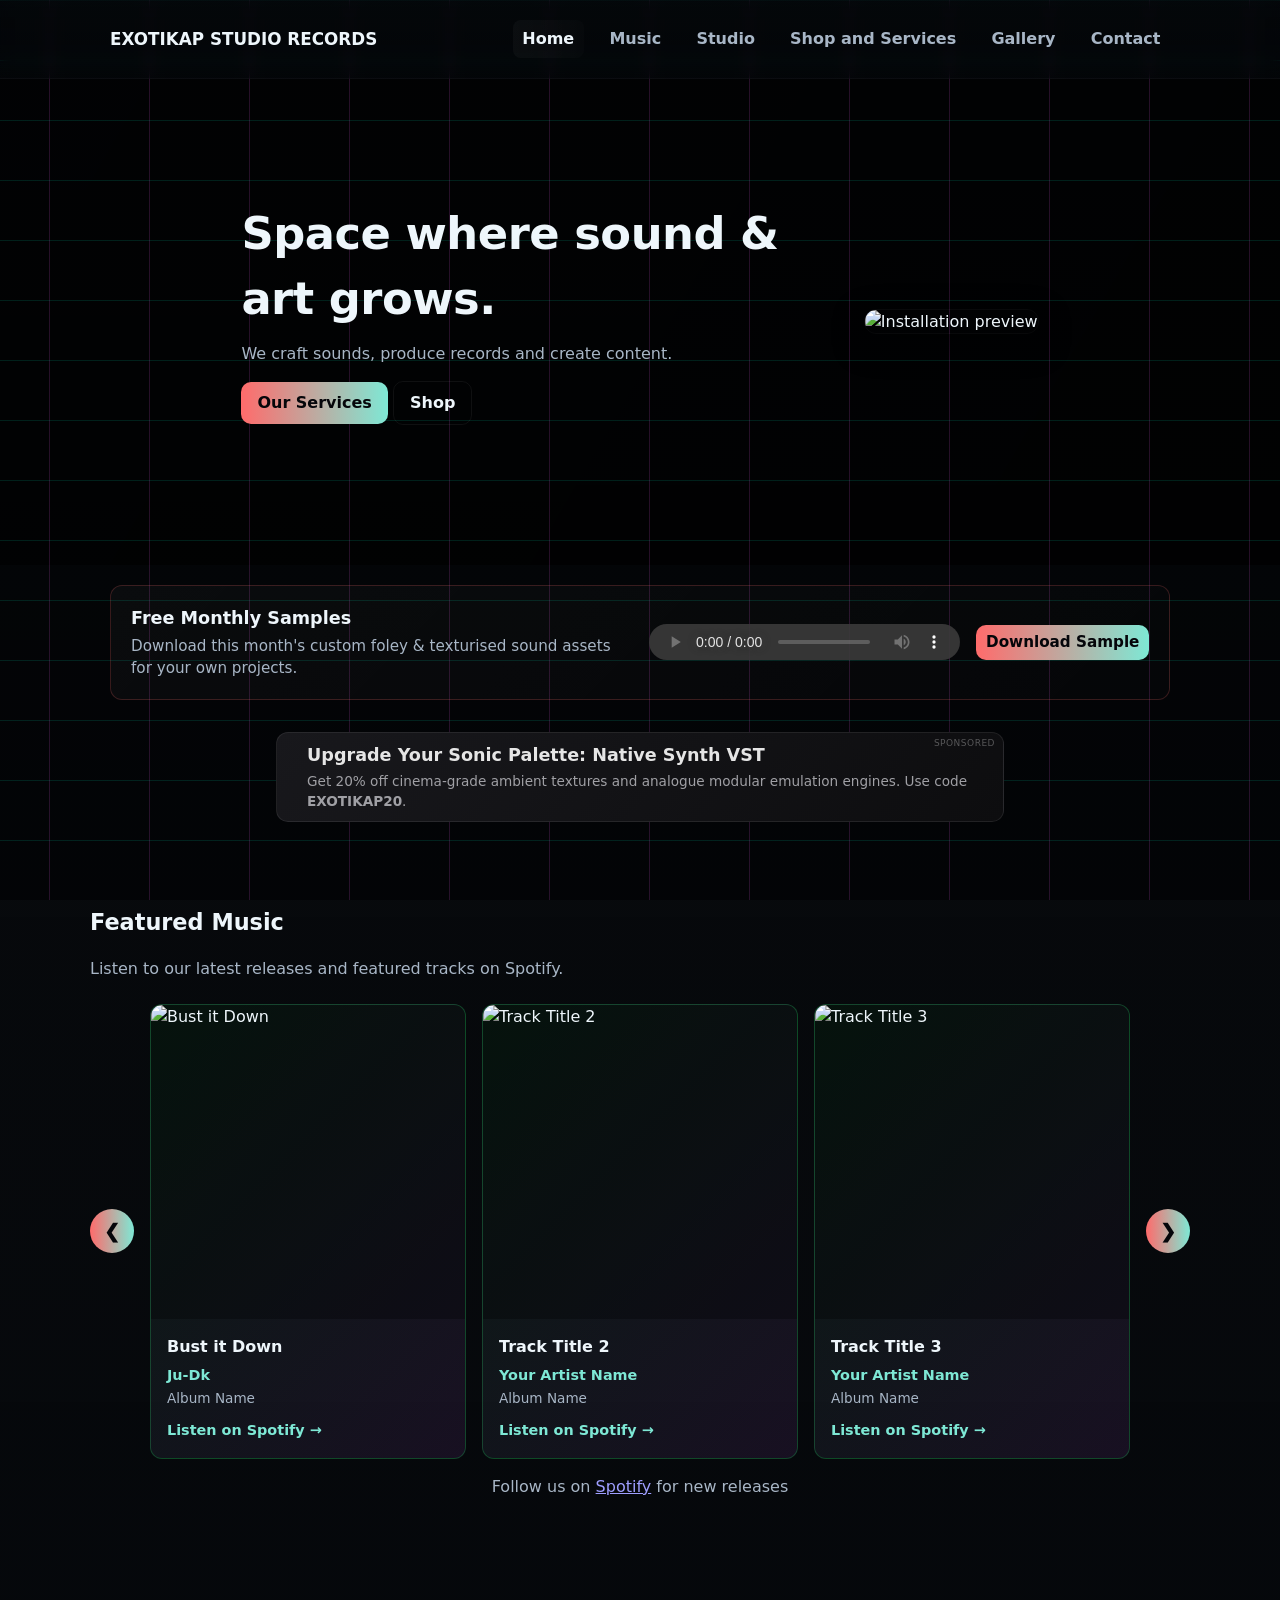
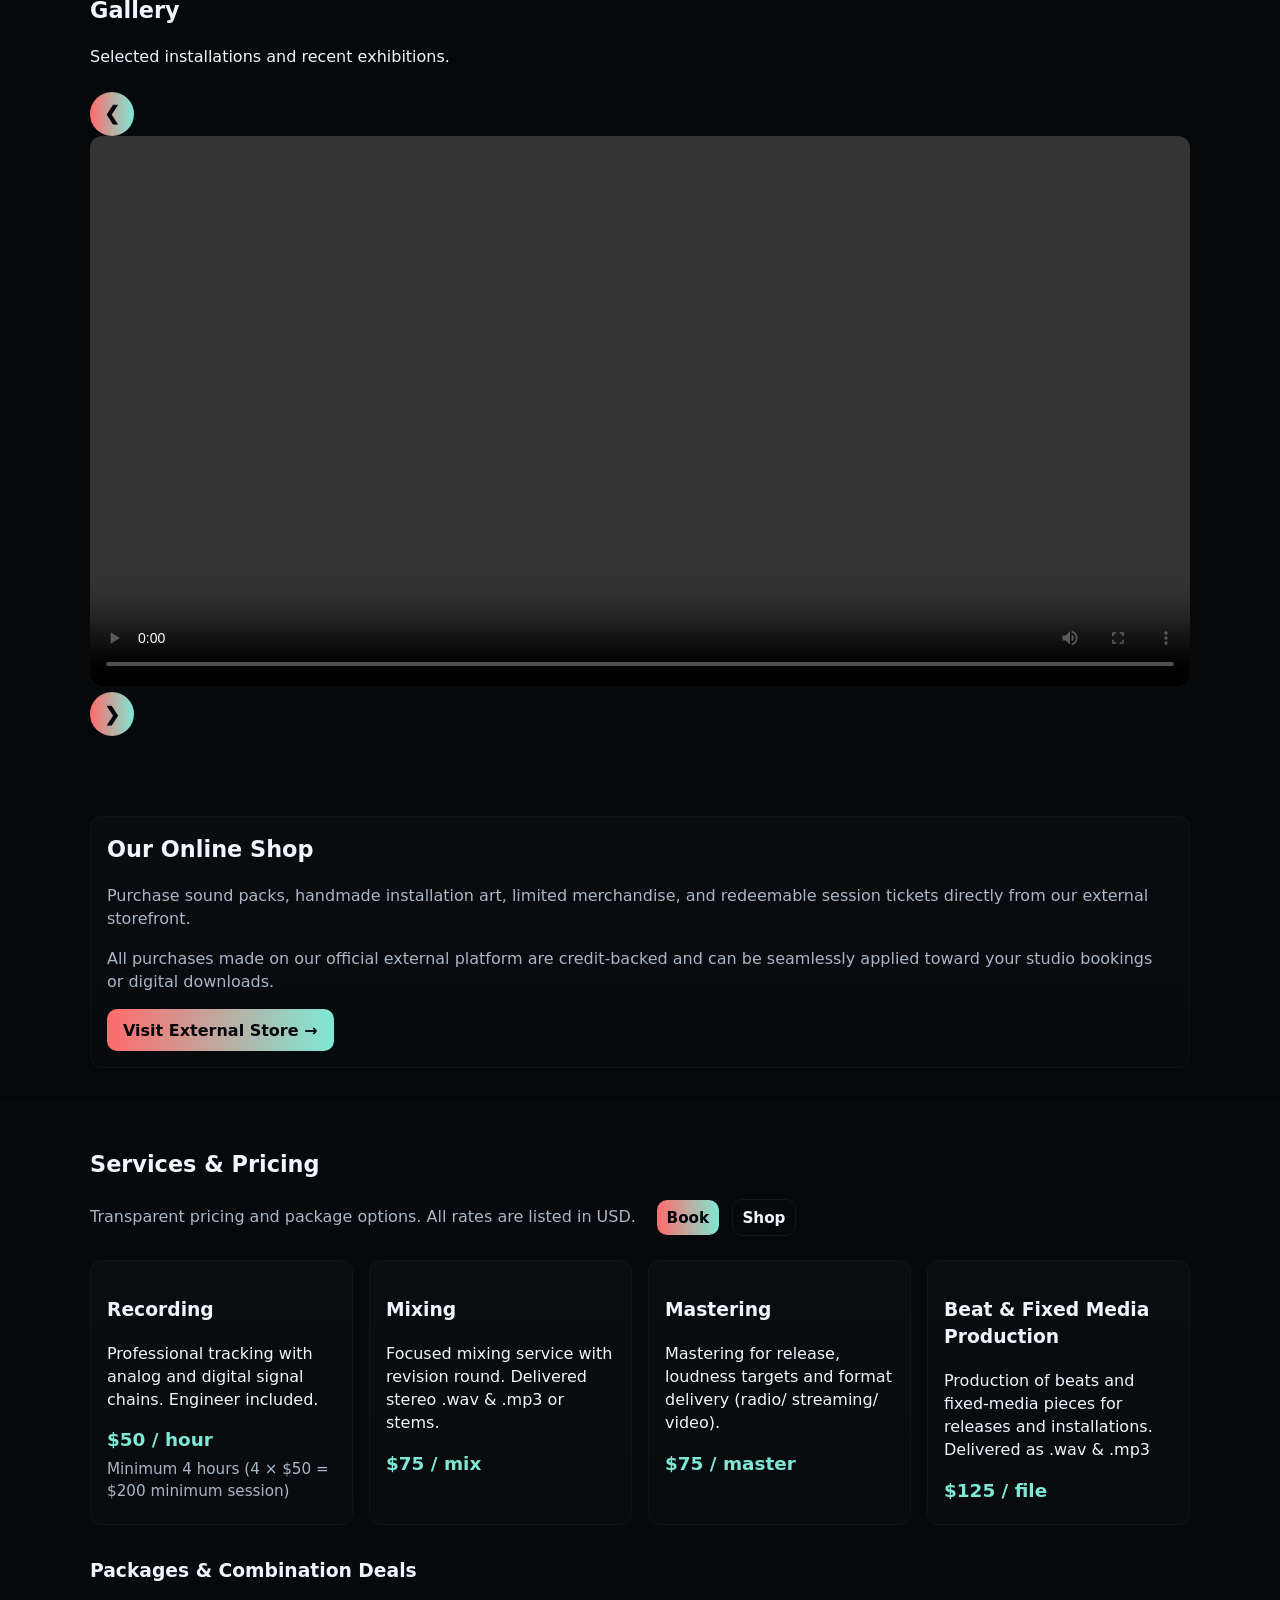
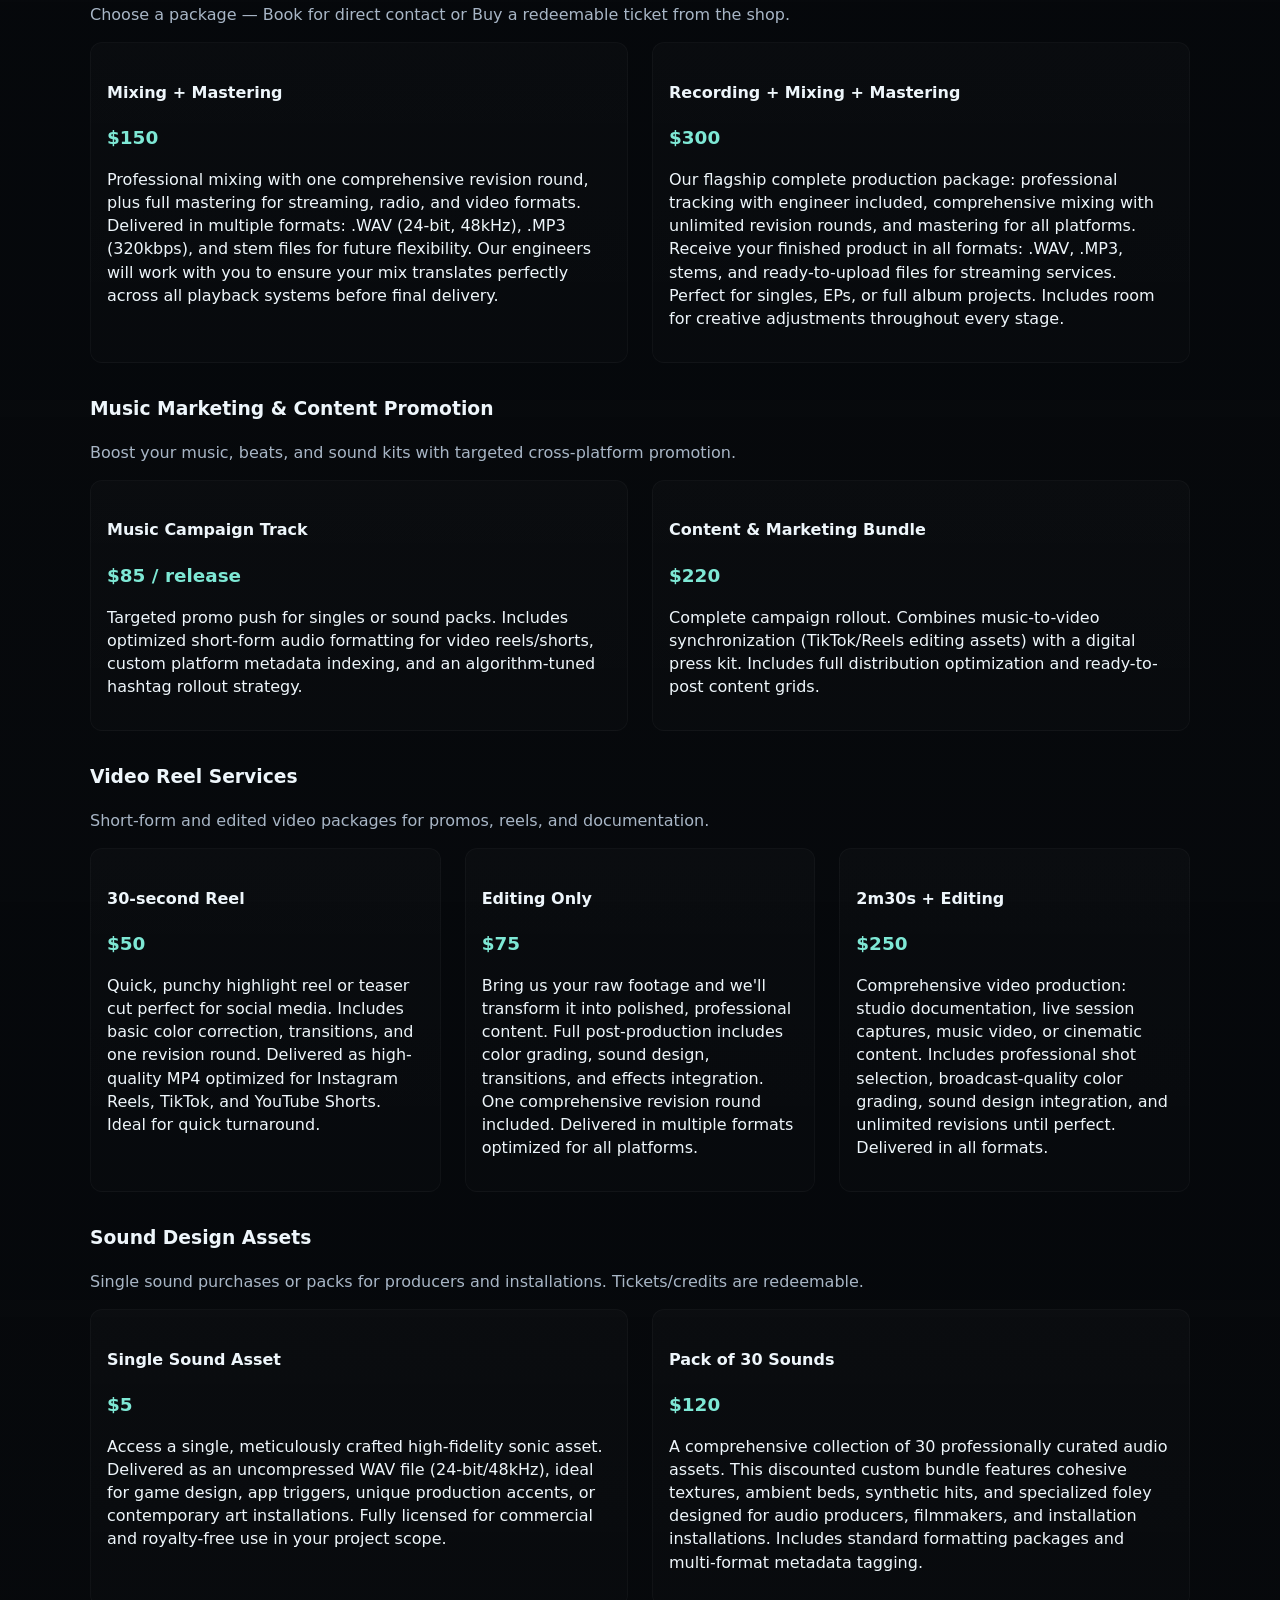
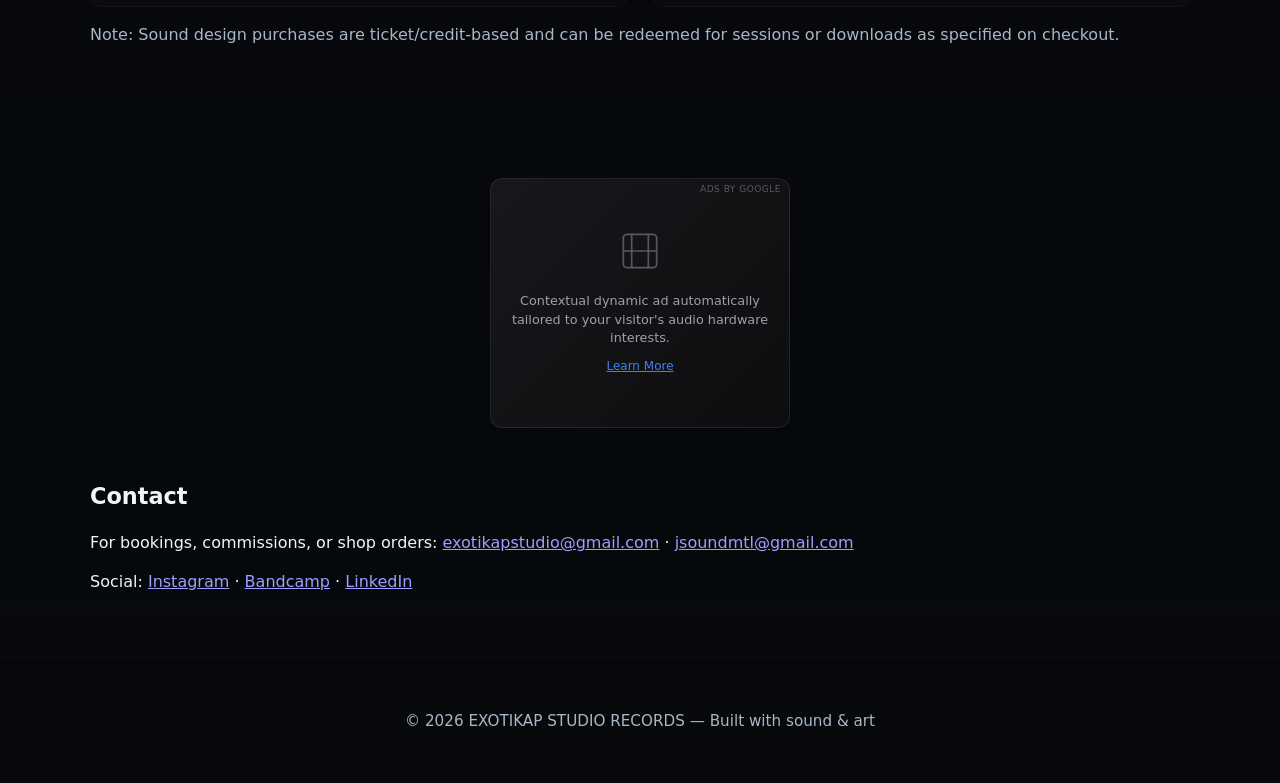
==== index.html @ e1c40686 "v0.1.0 Alpha: Initial test upload" ====
<!doctype html>
<html lang="en">
<head>
  <meta charset="utf-8" />
  <meta name="viewport" content="width=device-width,initial-scale=1" />
  <meta name="description" content="Music studio, shop and art installations" />
  <title>EXOTIKAP STUDIO RECORDS — Home</title>

  <style>
    :root {
      --bg-img: url('images/bg-abstract.jpg');
      --panel:#0f1724;
      --muted:#a8b6c6;
      --text:#eef6fb;
      --accent:#ff6b6b;
      --accent-2:#7ee8d5;
      --card-radius:12px;
      --container-max:1100px;
      font-family: Inter, system-ui, -apple-system, "Segoe UI", Roboto, "Helvetica Neue", Arial;
      color-scheme: dark;
      font-size:16px;
    }
    * { box-sizing: border-box; }
    html, body { height: 100%; }
    body {
      margin: 0;
      background:
        linear-gradient(180deg, rgba(3,6,10,0.75), rgba(3,6,10,0.85)),
        var(--bg-img);
      background-size: cover;
      background-position: center center;
      color: var(--text);
      -webkit-font-smoothing: antialiased;
      -moz-osx-font-smoothing: grayscale;
      line-height: 1.45;
      min-height: 100vh;
    }
    body::before {
      content: "";
      position: fixed;
      inset: 0;
      background: linear-gradient(180deg, rgba(0,0,0,0.2), rgba(0,0,0,0.45));
      pointer-events: none;
      z-index: 0;
    }
    .container {
      max-width: var(--container-max);
      margin: 0 auto;
      padding: 1.25rem;
      position: relative;
      z-index: 2;
    }

    /* Header */
    .site-header {
      position: sticky;
      top: 0;
      z-index: 30;
      background: linear-gradient(180deg, rgba(3,6,10,0.45), rgba(3,6,10,0.25));
      backdrop-filter: blur(6px);
      border-bottom: 1px solid rgba(255,255,255,0.03);
    }
    .header-inner {
      display: flex;
      gap: 1rem;
      align-items: center;
      justify-content: space-between;
    }
    .brand {
      display: flex;
      align-items: center;
      gap: .6rem;
      text-decoration: none;
      color: var(--text);
      font-weight: 700;
      font-size: 1.05rem;
    }
    .brand .logo { height: 36px; width: auto; }
    .brand-text { display: inline-block; }

    /* Nav */
    .site-nav {
      display: flex;
      gap: 1rem;
      align-items: center;
    }
    .site-nav a {
      color: var(--muted);
      text-decoration: none;
      padding: .45rem .6rem;
      border-radius: 8px;
      font-weight: 600;
    }
    .site-nav a:hover,
    .site-nav a.active {
      color: var(--text);
      background: linear-gradient(90deg, rgba(255,255,255,0.03), rgba(255,255,255,0.01));
    }
    .nav-toggle {
      display: none;
      background: transparent;
      border: 0;
      color: var(--text);
      font-size: 1.35rem;
      cursor: pointer;
    }

    /* Hero */
    .hero {
      position: relative;
      padding: 3.25rem 0;
      min-height: 54vh;
      display: flex;
      align-items: center;
      overflow: hidden;
    }
    .hero-overlay {
      position: absolute; inset: 0;
      background: linear-gradient(120deg, rgba(0,0,0,0.55), rgba(0,0,0,0.65));
      pointer-events: none;
      z-index: 1;
    }
    .hero-inner {
      position: relative;
      display: flex;
      gap: 2rem;
      align-items: center;
      z-index: 2;
    }
    .hero-text { flex: 1; max-width: 58ch; }
    .hero h1 {
      margin: 0 0 .6rem 0;
      font-size: clamp(1.6rem, 3.6vw, 2.8rem);
      letter-spacing: -0.5px;
    }
    .lead { color: var(--muted); margin: 0 0 1rem 0; }
    .hero-media img {
      max-width: 340px;
      width: 100%;
      border-radius: 12px;
      box-shadow: 0 10px 30px rgba(0,0,0,0.6);
      border: 1px solid rgba(255,255,255,0.03);
    }

    /* Buttons */
    .btn {
      display: inline-block;
      background: linear-gradient(90deg, var(--accent), var(--accent-2));
      color: #05060a;
      padding: .6rem 1rem;
      border-radius: 10px;
      font-weight: 700;
      text-decoration: none;
    }
    .btn.ghost {
      background: transparent;
      color: var(--text);
      border: 1px solid rgba(255,255,255,0.06);
    }
    .btn.small { padding: .4rem .6rem; font-size: .95rem; }

    /* Sections/cards */
    .section { padding: 2rem 0 3rem 0; }
    h2 { margin-top: 0; font-size: 1.4rem; color: var(--text); }
    .card {
      background: linear-gradient(180deg, rgba(255,255,255,0.02), rgba(255,255,255,0.01));
      border-radius: var(--card-radius);
      padding: 1rem;
      border: 1px solid rgba(255,255,255,0.03);
    }
    .services-grid {
      display: grid;
      grid-template-columns: repeat(auto-fit, minmax(220px, 1fr));
      gap: 1rem;
    }
    .price-big {
      font-size: 1.15rem;
      font-weight: 800;
      color: var(--accent-2);
      margin: 0.35rem 0 0.25rem 0;
    }
    .note {
      font-size: .95rem;
      color: var(--muted);
      margin: 0;
    }
    .pricing-box {
      background: linear-gradient(180deg, rgba(255,255,255,0.02), rgba(255,255,255,0.01));
      padding: 1rem;
      border-radius: 12px;
      border: 1px solid rgba(255,255,255,0.03);
    }
    .packages { padding-left: 1rem; margin: 0; }
    .packages li { margin: 0.45rem 0; }
    .video-grid .card h4 { margin: 0 0 .4rem 0; }

    /* studio */
    .studio-features {
      display: flex;
      gap: 1rem;
      margin-top: 1rem;
      flex-wrap: wrap;
    }
    .feature {
      background: rgba(255,255,255,0.02);
      padding: .6rem 1rem;
      border-radius: 10px;
      border: 1px solid rgba(255,255,255,0.02);
    }

    /* shop */
    .shop-grid {
      display: grid;
      grid-template-columns: repeat(auto-fit, minmax(220px, 1fr));
      gap: 1rem;
    }
    .product img { width: 100%; height: 170px; object-fit: cover; border-radius: 8px; margin-bottom: .6rem; }
    .price { font-weight: 800; color: var(--accent-2); }
    .muted { color: var(--muted); }

    /* gallery */
    .gallery-grid {
      display: grid;
      grid-template-columns: repeat(auto-fit, minmax(220px, 1fr));
      gap: .6rem;
      margin-top: 1rem;
    }
    .gallery-grid img { width: 100%; height: 160px; object-fit: cover; border-radius: 8px; border: 1px solid rgba(255,255,255,0.03); }

    /* Free Audio Player Styling */
    .sample-container-box {
      background: linear-gradient(135deg, rgba(255,255,255,0.03) 0%, rgba(255,255,255,0.01) 100%);
      border: 1px solid rgba(255, 107, 107, 0.2);
      border-radius: var(--card-radius);
      padding: 1.25rem;
      margin-bottom: 1.5rem;
      display: flex;
      align-items: center;
      justify-content: space-between;
      gap: 1.5rem;
    }
    .sample-info { flex: 1; }
    .sample-info h4 { margin: 0 0 0.25rem 0; font-size: 1.1rem; color: var(--text); }
    .sample-media-wrapper { display: flex; align-items: center; gap: 1rem; width: 100%; max-width: 500px; }
    .sample-media-wrapper audio { flex: 1; height: 36px; outline: none; }

    /* footer */
    .site-footer {
      border-top: 1px solid rgba(255,255,255,0.02);
      padding: 1rem 0;
      color: var(--muted);
      text-align: center;
      font-size: .95rem;
    }

    /* responsive */
    @media (max-width: 900px) {
      .hero-inner { flex-direction: column-reverse; align-items: flex-start; }
      .hero-media img { max-width: 100%; }
    }
    @media (max-width: 640px) {
      .nav-toggle { display: block; }
      .site-nav { 
        position: absolute; 
        right: 1.25rem; 
        top: 64px; 
        background: linear-gradient(180deg, rgba(8,9,12,0.95), rgba(8,9,12,0.98));
        padding: .8rem;
        border-radius: 10px;
        flex-direction: column;
        gap: .4rem;
        display: none;
        min-width: 160px;
        box-shadow: 0 10px 30px rgba(0,0,0,0.6);
      }
      .site-nav.open { display: flex; }
      .site-nav a { padding: .6rem .8rem; }
      .sample-container-box { flex-direction: column; align-items: stretch; gap: 1rem; }
      .sample-media-wrapper { max-width: 100%; flex-direction: column; }
      .sample-media-wrapper audio { width: 100%; }
      .sample-media-wrapper .btn { width: 100%; text-align: center; }
    }

    /* Spotify Carousel */
    .spotify-carousel-wrapper {
      position: relative;
      display: flex;
      align-items: center;
      gap: 1rem;
      margin-top: 1.5rem;
    }
    .carousel-btn {
      background: linear-gradient(90deg, var(--accent), var(--accent-2));
      color: #05060a;
      border: none;
      width: 44px;
      height: 44px;
      border-radius: 50%;
      font-size: 1.2rem;
      font-weight: 700;
      cursor: pointer;
      display: flex;
      align-items: center;
      justify-content: center;
      flex-shrink: 0;
      transition: transform 0.2s ease, box-shadow 0.2s ease;
    }
    .carousel-btn:hover {
      transform: scale(1.1);
      box-shadow: 0 4px 12px rgba(255, 107, 107, 0.4);
    }
    .carousel-prev,
    .carousel-next {
      z-index: 10;
    }
    .spotify-carousel {
      flex: 1;
      overflow: hidden;
    }
    .spotify-track-container {
      display: grid;
      grid-template-columns: repeat(auto-fit, minmax(260px, 1fr));
      gap: 1rem;
      animation: slideIn 0.3s ease;
    }
    @keyframes slideIn {
      from { opacity: 0.7; }
      to { opacity: 1; }
    }
    .spotify-card {
      background: linear-gradient(135deg, rgba(29, 185, 84, 0.1), rgba(191, 90, 242, 0.1));
      border: 1px solid rgba(29, 185, 84, 0.3);
      border-radius: 12px;
      overflow: hidden;
      transition: transform 0.3s ease, box-shadow 0.3s ease, border-color 0.3s ease;
    }
    .spotify-card:hover {
      transform: translateY(-6px);
      box-shadow: 0 12px 24px rgba(29, 185, 84, 0.25);
      border-color: rgba(29, 185, 84, 0.6);
    }
    .spotify-card-image {
      position: relative;
      width: 100%;
      padding-bottom: 100%;
      overflow: hidden;
      background: rgba(0, 0, 0, 0.3);
    }
    .spotify-card-image img {
      position: absolute;
      top: 0;
      left: 0;
      width: 100%;
      height: 100%;
      object-fit: cover;
    }
    .spotify-play-btn {
      position: absolute;
      top: 50%;
      left: 50%;
      transform: translate(-50%, -50%);
      width: 56px;
      height: 56px;
      background: rgba(29, 185, 84, 0.9);
      border-radius: 50%;
      display: flex;
      align-items: center;
      justify-content: center;
      color: white;
      text-decoration: none;
      opacity: 0;
      transition: opacity 0.3s ease, background 0.3s ease;
      z-index: 5;
    }
    .spotify-card:hover .spotify-play-btn { opacity: 1; }
    .spotify-play-btn:hover { background: rgba(29, 185, 84, 1); }
    .spotify-card-info { padding: 1rem; }
    .spotify-card-info h4 { margin: 0 0 0.4rem 0; font-size: 1rem; color: var(--text); }
    .spotify-card-info .artist { margin: 0 0 0.2rem 0; font-size: 0.9rem; color: var(--accent-2); font-weight: 600; }
    .spotify-card-info .album { margin: 0 0 0.6rem 0; font-size: 0.85rem; color: var(--muted); }
    .spotify-link {
      display: inline-block;
      color: var(--accent-2);
      text-decoration: none;
      font-size: 0.9rem;
      font-weight: 600;
      transition: color 0.2s ease;
    }
    .spotify-link:hover { color: var(--accent); }

    @media (max-width: 900px) {
      .spotify-track-container { grid-template-columns: repeat(auto-fit, minmax(200px, 1fr)); }
    }
    @media (max-width: 640px) {
      .spotify-carousel-wrapper { gap: 0.75rem; }
      .carousel-btn { width: 40px; height: 40px; font-size: 1rem; }
      .spotify-track-container { grid-template-columns: 1fr; }
    }

    /* Service Cards - Uniform Buttons */
    .service { display: flex; flex-direction: column; }
    .service-content { flex: 1; }
    .service-footer {
      margin-top: auto;
      padding-top: 1rem;
      border-top: 1px solid rgba(255, 255, 255, 0.03);
    }
    .service-footer .btn { display: block; text-align: center; width: 100%; }

    /* Simple Brick Wallpaper Background */
    body::after {
      content: "";
      position: fixed;
      top: 0; left: 0; right: 0; bottom: 0;
      background-image: 
        repeating-linear-gradient(90deg, 
          transparent 0, 
          transparent calc(50% - 1px), 
          rgba(255, 100, 255, 0.15) calc(50% - 1px), 
          rgba(255, 100, 255, 0.15) 50%,
          transparent 50%, 
          transparent 100%
        ),
        repeating-linear-gradient(0deg, 
          transparent 0, 
          transparent 59px, 
          rgba(0, 255, 200, 0.12) 59px, 
          rgba(0, 255, 200, 0.12) 60px
        );
      background-size: 100px 60px;
      background-position: 0 0, 50px 0;
      pointer-events: none;
      z-index: 1;
    }

    /* Ad Spaces Styling Framework */
    .ad-space {
      display: flex;
      justify-content: center;
      align-items: center;
      background: linear-gradient(135deg, #18181c 0%, #0d0d0f 100%);
      border: 1px solid rgba(255, 255, 255, 0.08);
      margin: 2rem auto;
      border-radius: var(--card-radius, 12px);
      overflow: hidden;
      position: relative;
    }
    .ad-leaderboard {
      width: 100%;
      max-width: 728px;
      height: 90px;
    }
    .ad-box {
      width: 100%;
      max-width: 300px;
      height: 250px;
      margin: 0 auto;
    }
    .ad-sample-link {
      display: flex;
      width: 100%;
      height: 100%;
      text-decoration: none;
      align-items: center;
      color: #ffffff;
      transition: background 0.3s ease;
    }
    .ad-sample-link:hover { background: rgba(255, 255, 255, 0.02); }
    .ad-tag {
      position: absolute;
      top: 4px;
      right: 8px;
      font-size: 9px;
      color: rgba(255,255,255,0.3);
      text-transform: uppercase;
      letter-spacing: 0.5px;
    }
    .ad-text-content { margin-left: 20px; text-align: left; }
    .ad-text-content h5 { margin: 0; font-size: 1.1rem; color: #e5e5e5; }
    .ad-text-content p { margin: 4px 0 0 0; font-size: 0.85rem; color: #a0a0a5; }
  </style>
</head>
<body>
  <header class="site-header">
    <div class="container header-inner">
      <a class="brand" href="#">
        <img src="images/logo.svg" alt="EXOTIKAP STUDIO RECORDS" class="logo" onerror="this.style.display='none'">
        <span class="brand-text">EXOTIKAP STUDIO RECORDS</span>
      </a>

      <button class="nav-toggle" aria-expanded="false" aria-label="Toggle navigation">
        ☰
      </button>

      <nav class="site-nav" aria-label="Main navigation">
        <a href="#home" class="active">Home</a>
        <a href="#music">Music</a>
        <a href="#studio">Studio</a>
        <a href="shop-and-services.html">Shop and Services</a> <a href="#gallery">Gallery</a>
        <a href="#contact">Contact</a>
      </nav>
    </div>
  </header>

  <main>
    <section id="home" class="hero">
      <div class="hero-overlay"></div>
      <div class="container hero-inner">
        <div class="hero-text">
          <h1>Space where sound & art grows.</h1>
          <p class="lead">We craft sounds, produce records and create content.</p>
          <p class="hero-ctas">
            <a class="btn" href="shop-and-services.html#services">Our Services</a>
            <a class="btn ghost" href="shop-and-services.html">Shop</a>
          </p>
        </div>
        <div class="hero-media">
          <img src="images/hero-art.png" alt="Installation preview" />
        </div>
      </div>
    </section>

    <div class="container">
      <!-- Free Monthly Sample Audio Block -->
      <div class="sample-container-box">
        <div class="sample-info">
          <h4>Free Monthly Samples</h4>
          <p class="note">Download this month's custom foley & texturised sound assets for your own projects.</p>
        </div>
        <div class="sample-media-wrapper">
          <audio src="https://docs.google.com/uc?export=download&id=YOUR_FILE_ID" controls controlsList="nodownload"></audio>
          <a class="btn small" href="https://docs.google.com/uc?export=download&id=YOUR_FILE_ID" download="Exotikap_Free_Sample.mp3">Download Sample</a>
        </div>
      </div>

      <!-- Advertisement Space -->
      <div class="ad-space ad-leaderboard">
        <span class="ad-tag">Sponsored</span>
        <a href="https://example.com/partner-deal" target="_blank" rel="noopener" class="ad-sample-link">
          <div class="ad-text-content" style="margin-left: 30px;">
            <h5>Upgrade Your Sonic Palette: Native Synth VST</h5>
            <p>Get 20% off cinema-grade ambient textures and analogue modular emulation engines. Use code <strong>EXOTIKAP20</strong>.</p>
          </div>
        </a>
      </div>
    </div>

    <section id="music" class="section container">
      <h2>Featured Music</h2>
      <p class="muted">Listen to our latest releases and featured tracks on Spotify.</p>

      <div class="spotify-carousel-wrapper">
        <button class="carousel-btn carousel-prev" aria-label="Previous track">❮</button>
        
        <div class="spotify-carousel">
          <div class="spotify-track-container" id="spotifyContainer">
          </div>
        </div>

        <button class="carousel-btn carousel-next" aria-label="Next track">❯</button>
      </div>

      <p class="muted" style="margin-top:1rem;text-align:center">
        Follow us on <a href="https://open.spotify.com/artist/YOUR_ARTIST_ID" target="_blank" rel="noopener">Spotify</a> for new releases
      </p>
    </section>

    <section id="gallery" class="section container">
      <h2>Gallery</h2>
      <p>Selected installations and recent exhibitions.</p>
      
      <div class="carousel-wrapper" style="margin-top:1.5rem;">
        <button class="carousel-btn carousel-prev" aria-label="Previous gallery item">❮</button>
        
        <div class="carousel">
          <div class="carousel-container" id="galleryContainer">
          </div>
        </div>

        <button class="carousel-btn carousel-next" aria-label="Next gallery item">❯</button>
      </div>
    </section>
    
    <section id="shop" class="section container">
      <div class="shop-external-panel card">
        <div class="panel-content">
          <h2>Our Online Shop</h2>
          <p class="lead">Purchase sound packs, handmade installation art, limited merchandise, and redeemable session tickets directly from our external storefront.</p>
          <p class="muted">All purchases made on our official external platform are credit-backed and can be seamlessly applied toward your studio bookings or digital downloads.</p>
        </div>
        <div class="panel-action">
          <a class="btn large" href="https://yourshop.example.com" target="_blank" rel="noopener">
            Visit External Store 
            <span class="arrow">→</span>
          </a>
        </div>
      </div>
    </section>

    <section id="services" class="section container">
      <h2>Services & Pricing</h2>
      <p class="muted">Transparent pricing and package options. All rates are listed in USD.
        <span style="display:inline-block;margin-left:1rem;">
          <a class="btn small" href="mailto:exotikapstudio@gmail.com,jsoundmtl@gmail.com?subject=Booking" target="_blank" rel="noopener">Book</a>
          <a class="btn small ghost" href="#shop" style="margin-left:.5rem;">Shop</a>
        </span>
      </p>

      <div class="grid services-grid" style="grid-template-columns: repeat(4, 1fr); margin-top:1.5rem;">
        <article class="card service">
          <div class="service-content">
            <h3>Recording</h3>
            <p>Professional tracking with analog and digital signal chains. Engineer included.</p>
            <p class="price-big">$50 / hour</p>
            <p class="note">Minimum 4 hours (4 × $50 = $200 minimum session)</p>
          </div>
        </article>
      
        <article class="card service">
          <div class="service-content">
            <h3>Mixing</h3>
            <p>Focused mixing service with revision round. Delivered stereo .wav & .mp3 or stems.</p>
            <p class="price-big">$75 / mix</p>
          </div>
        </article>
      
        <article class="card service">
          <div class="service-content">
            <h3>Mastering</h3>
            <p>Mastering for release, loudness targets and format delivery (radio/ streaming/ video).</p>
            <p class="price-big">$75 / master</p>
          </div>
        </article>
      
        <article class="card service">
          <div class="service-content">
            <h3>Beat & Fixed Media Production</h3>
            <p>Production of beats and fixed-media pieces for releases and installations. Delivered as .wav & .mp3</p>
            <p class="price-big">$125 / file</p>
          </div>
        </article>
      </div>

      <h3 style="margin-top:2rem;">Packages & Combination Deals</h3>
      <p class="muted">Choose a package — Book for direct contact or Buy a redeemable ticket from the shop.</p>

      <div class="grid services-grid" style="grid-template-columns: repeat(2, 1fr); gap: 1.5rem;">
        <article class="card service">
          <div class="service-content">
            <h4>Mixing + Mastering</h4>
            <p class="price-big">$150</p>
            <p>Professional mixing with one comprehensive revision round, plus full mastering for streaming, radio, and video formats. Delivered in multiple formats: .WAV (24-bit, 48kHz), .MP3 (320kbps), and stem files for future flexibility. Our engineers will work with you to ensure your mix translates perfectly across all playback systems before final delivery.</p>
          </div>
        </article>

        <article class="card service">
          <div class="service-content">
            <h4>Recording + Mixing + Mastering</h4>
            <p class="price-big">$300</p>
            <p>Our flagship complete production package: professional tracking with engineer included, comprehensive mixing with unlimited revision rounds, and mastering for all platforms. Receive your finished product in all formats: .WAV, .MP3, stems, and ready-to-upload files for streaming services. Perfect for singles, EPs, or full album projects. Includes room for creative adjustments throughout every stage.</p>
          </div>
        </article>
      </div>

     <!-- New Section: Social Media Marketing & Promotion Services -->
     <h3 style="margin-top:2rem;">Music Marketing & Content Promotion</h3>
     <p class="muted">Boost your music, beats, and sound kits with targeted cross-platform promotion.</p>

     <div class="grid services-grid" style="grid-template-columns: repeat(2, 1fr); gap: 1.5rem;">
       <article class="card service">
         <div class="service-content">
           <h4>Music Campaign Track</h4>
           <p class="price-big">$85 / release</p>
           <p>Targeted promo push for singles or sound packs. Includes optimized short-form audio formatting for video reels/shorts, custom platform metadata indexing, and an algorithm-tuned hashtag rollout strategy.</p>
         </div>
       </article>

       <article class="card service">
         <div class="service-content">
           <h4>Content & Marketing Bundle</h4>
           <p class="price-big">$220</p>
           <p>Complete campaign rollout. Combines music-to-video synchronization (TikTok/Reels editing assets) with a digital press kit. Includes full distribution optimization and ready-to-post content grids.</p>
         </div>
       </article>
     </div>
     
      <h3 style="margin-top:2rem;">Video Reel Services</h3>
      <p class="muted">Short-form and edited video packages for promos, reels, and documentation.</p>

      <div class="grid services-grid" style="grid-template-columns: repeat(3, 1fr); gap: 1.5rem;">
        <article class="card service">
          <div class="service-content">
            <h4>30‑second Reel</h4>
            <p class="price-big">$50</p>
            <p>Quick, punchy highlight reel or teaser cut perfect for social media. Includes basic color correction, transitions, and one revision round. Delivered as high-quality MP4 optimized for Instagram Reels, TikTok, and YouTube Shorts. Ideal for quick turnaround.</p>
          </div>
        </article>

        <article class="card service">
          <div class="service-content">
            <h4>Editing Only</h4>
            <p class="price-big">$75</p>
            <p>Bring us your raw footage and we'll transform it into polished, professional content. Full post-production includes color grading, sound design, transitions, and effects integration. One comprehensive revision round included. Delivered in multiple formats optimized for all platforms.</p>
          </div>
        </article>

        <article class="card service">
          <div class="service-content">
            <h4>2m30s + Editing</h4>
            <p class="price-big">$250</p>
            <p>Comprehensive video production: studio documentation, live session captures, music video, or cinematic content. Includes professional shot selection, broadcast-quality color grading, sound design integration, and unlimited revisions until perfect. Delivered in all formats.</p>
          </div>
        </article>
      </div>

      <h3 style="margin-top:2rem;">Sound Design Assets</h3>
      <p class="muted">Single sound purchases or packs for producers and installations. Tickets/credits are redeemable.</p>

      <div class="grid services-grid" style="grid-template-columns: repeat(2, 1fr); gap: 1.5rem; margin-top:.6rem;">
        <article class="card service">
          <div class="service-content">
            <h4>Single Sound Asset</h4>
            <p class="price-big">$5</p>
            <p>Access a single, meticulously crafted high-fidelity sonic asset. Delivered as an uncompressed WAV file (24-bit/48kHz), ideal for game design, app triggers, unique production accents, or contemporary art installations. Fully licensed for commercial and royalty-free use in your project scope.</p>
          </div>
        </article>

        <article class="card service">
          <div class="service-content">
            <h4>Pack of 30 Sounds</h4>
            <p class="price-big">$120</p>
            <p>A comprehensive collection of 30 professionally curated audio assets. This discounted custom bundle features cohesive textures, ambient beds, synthetic hits, and specialized foley designed for audio producers, filmmakers, and installation installations. Includes standard formatting packages and multi-format metadata tagging.</p>
          </div>
        </article>
      </div>
      <p class="muted" style="margin-top:1rem">Note: Sound design purchases are ticket/credit-based and can be redeemed for sessions or downloads as specified on checkout.</p>
    </section>

    <div class="container" style="margin-top: 3rem;">
      <div class="ad-space ad-box" style="flex-direction: column; text-align: center; padding: 20px;">
        <span class="ad-tag">Ads by Google</span>
        <div style="opacity: 0.3; margin-bottom: 15px;">
          <svg width="40" height="40" viewBox="0 0 24 24" fill="none" stroke="currentColor" stroke-width="1" stroke-linecap="round" stroke-linejoin="round">
            <rect x="2" y="2" width="20" height="20" rx="2.18" ry="2.18"></rect>
            <line x1="7" y1="2" x2="7" y2="22"></line>
            <line x1="17" y1="2" x2="17" y2="22"></line>
            <line x1="2" y1="12" x2="22" y2="12"></line>
          </svg>
        </div>
        <p style="font-size: 0.8rem; color: #a0a0a5; margin: 0 0 10px 0;">Contextual dynamic ad automatically tailored to your visitor's audio hardware interests.</p>
        <span style="font-size: 0.75rem; color: #3b82f6; text-decoration: underline; cursor:pointer;">Learn More</span>
      </div>
    </div>

    <section id="contact" class="section container">
      <h2>Contact</h2>
      <p>For bookings, commissions, or shop orders: <a href="mailto:exotikapstudio@gmail.com">exotikapstudio@gmail.com</a> · <a href="mailto:jsoundmtl@gmail.com">jsoundmtl@gmail.com</a></p>
      <p>Social: <a href="#" target="_blank">Instagram</a> · <a href="#" target="_blank">Bandcamp</a> · <a href="#" target="_blank">LinkedIn</a></p>
    </section>
  </main>

  <footer class="site-footer">
    <div class="container">
      <p>© <span id="year"></span> EXOTIKAP STUDIO RECORDS — Built with sound & art</p>
    </div>
  </footer>

  <script>
    // 1. Set current year automatically
    document.getElementById('year').textContent = new Date().getFullYear();

    // 2. Mobile navigation toggle
    const btn = document.querySelector('.nav-toggle');
    const nav = document.querySelector('.site-nav');
    if (btn && nav) {
      btn.addEventListener('click', () => {
        const expanded = btn.getAttribute('aria-expanded') === 'true';
        btn.setAttribute('aria-expanded', String(!expanded));
        nav.classList.toggle('open');
      });
    }

    // ============ SPOTIFY CAROUSEL ============
    const spotifyTracks = [
      {
        id: 1,
        title: "Bust it Down",
        artist: "Ju-Dk",
        album: "Album Name",
        image: "images/album-art-1.jpg",
        spotifyUrl: "https://open.spotify.com/track/5UJPU1ag782skNnEd1YmDi"
      },
      {
        id: 2,
        title: "Track Title 2",
        artist: "Your Artist Name",
        album: "Album Name",
        image: "images/album-art-2.jpg",
        spotifyUrl: "https://open.spotify.com/track/example2"
      },
      {
        id: 3,
        title: "Track Title 3",
        artist: "Your Artist Name",
        album: "Album Name",
        image: "images/album-art-3.jpg",
        spotifyUrl: "https://open.spotify.com/track/example3"
      }
    ];

    let spotifyIndex = 0;
    const spotifyContainer = document.getElementById('spotifyContainer');

    function renderSpotifyCarousel() {
      if (!spotifyContainer) return;
      spotifyContainer.innerHTML = '';
      
      const visibleTracks = Math.min(3, spotifyTracks.length);
      for (let i = 0; i < visibleTracks; i++) {
        const trackIndex = (spotifyIndex + i) % spotifyTracks.length;
        const track = spotifyTracks[trackIndex];
        const trackEl = createSpotifyCard(track);
        spotifyContainer.appendChild(trackEl);
      }
    }

    function createSpotifyCard(track) {
      const card = document.createElement('div');
      card.className = 'spotify-card';
      card.innerHTML = `
        <div class="spotify-card-image">
          <img src="${track.image}" alt="${track.title}" />
          <a href="${track.spotifyUrl}" target="_blank" rel="noopener" class="spotify-play-btn" aria-label="Play on Spotify">
            <svg viewBox="0 0 24 24" width="24" height="24" fill="currentColor">
              <path d="M8 5v14l11-7z"/>
            </svg>
          </a>
        </div>
        <div class="spotify-card-info">
          <h4>${track.title}</h4>
          <p class="artist">${track.artist}</p>
          <p class="album">${track.album}</p>
          <a href="${track.spotifyUrl}" target="_blank" rel="noopener" class="spotify-link">Listen on Spotify →</a>
        </div>
      `;
      return card;
    }

    document.querySelector('#music .carousel-prev')?.addEventListener('click', () => {
      spotifyIndex = (spotifyIndex - 1 + spotifyTracks.length) % spotifyTracks.length;
      renderSpotifyCarousel();
    });

    document.querySelector('#music .carousel-next')?.addEventListener('click', () => {
      spotifyIndex = (spotifyIndex + 1) % spotifyTracks.length;
      renderSpotifyCarousel();
    });

    renderSpotifyCarousel();

    // ============ GALLERY VIDEO CAROUSEL ============
    const galleryItems = [
      { id: 1, title: "Installation 1", type: "video", src: "images/gallery1.mp4" },
      { id: 2, title: "Installation 2", type: "video", src: "images/gallery2.mp4" },
      { id: 3, title: "Installation 3", type: "video", src: "images/gallery3.mp4" },
      { id: 4, title: "Installation 4", type: "image", src: "images/gallery4.jpg" }
    ];

    let galleryIndex = 0;
    const galleryContainer = document.getElementById('galleryContainer');

    function renderGalleryCarousel() {
      if (!galleryContainer) return;
      galleryContainer.innerHTML = '';
      const item = galleryItems[galleryIndex];
      
      if (item.type === 'video') {
        const video = document.createElement('video');
        video.src = item.src;
        video.controls = true;
        video.style.width = '100%';
        video.style.borderRadius = 'var(--card-radius, 12px)';
        galleryContainer.appendChild(video);
      } else {
        const img = document.createElement('img');
        img.src = item.src;
        img.alt = item.title;
        img.style.width = '100%';
        img.style.borderRadius = 'var(--card-radius, 12px)';
        galleryContainer.appendChild(img);
      }
    }

    document.querySelector('#gallery .carousel-prev')?.addEventListener('click', () => {
      galleryIndex = (galleryIndex - 1 + galleryItems.length) % galleryItems.length;
      renderGalleryCarousel();
    });

    document.querySelector('#gallery .carousel-next')?.addEventListener('click', () => {
      galleryIndex = (galleryIndex + 1) % galleryItems.length;
      renderGalleryCarousel();
    });

    renderGalleryCarousel();
  </script>
</body>
</html>
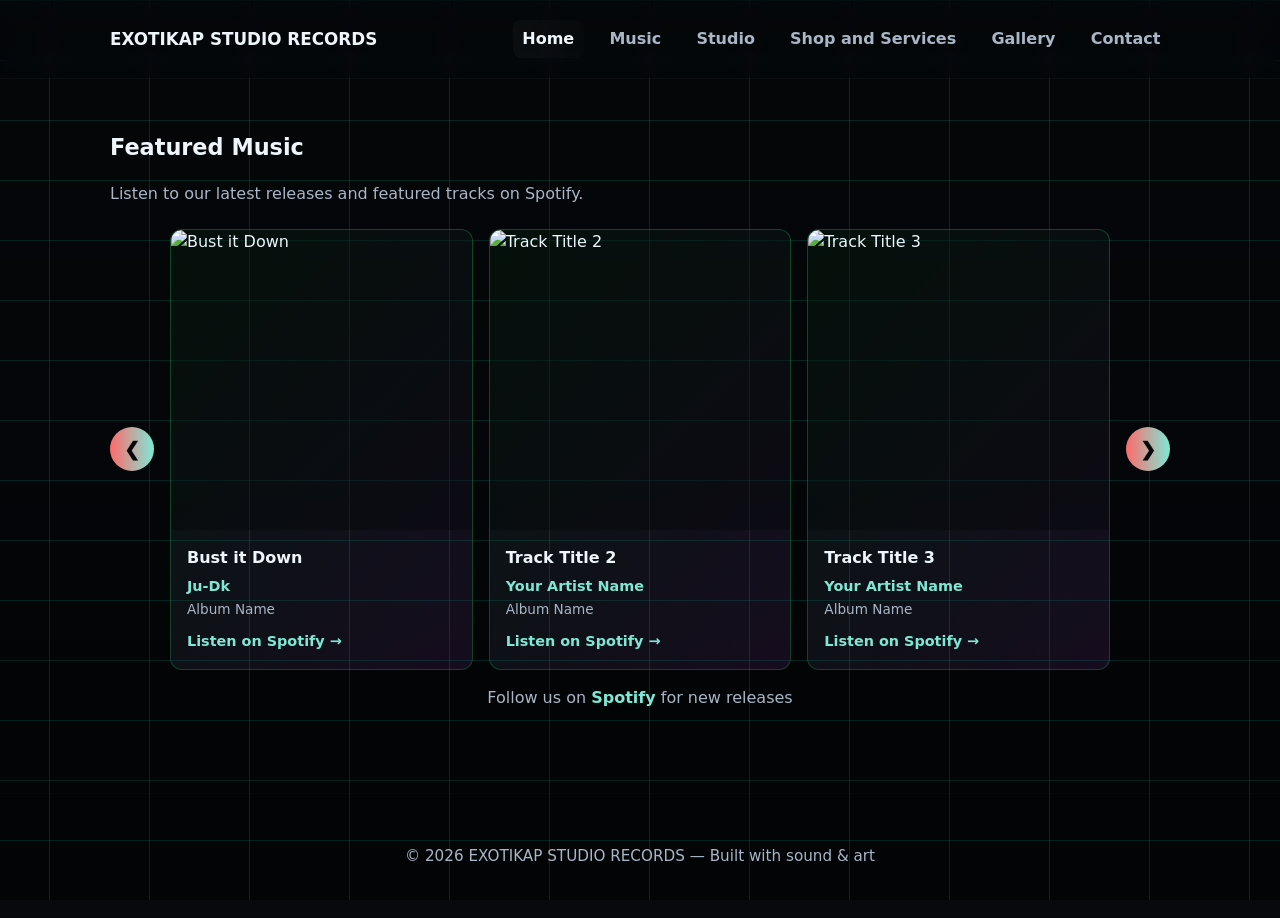
==== commit 04e6545c: "Refactor index.html for layout and navigation updates Updated HTML structure and styling for improve" ====
--- a/index.html
+++ b/index.html
@@ -1,11 +1,10 @@
-<!doctype html>
+<!DOCTYPE html>
 <html lang="en">
 <head>
-  <meta charset="utf-8" />
-  <meta name="viewport" content="width=device-width,initial-scale=1" />
-  <meta name="description" content="Music studio, shop and art installations" />
-  <title>EXOTIKAP STUDIO RECORDS — Home</title>
-
+  <meta charset="UTF-8">
+  <meta name="viewport" content="width=device-width, initial-scale=1.0">
+  <title>Music & Releases | Exotikap Studio Records</title>
+  <link rel="stylesheet" href="style.css">
   <style>
     :root {
       --bg-img: url('images/bg-abstract.jpg');
@@ -66,7 +65,7 @@
       align-items: center;
       justify-content: space-between;
     }
-    .brand {
+    .logo {
       display: flex;
       align-items: center;
       gap: .6rem;
@@ -75,8 +74,6 @@
       font-weight: 700;
       font-size: 1.05rem;
     }
-    .brand .logo { height: 36px; width: auto; }
-    .brand-text { display: inline-block; }
 
     /* Nav */
     .site-nav {
@@ -96,189 +93,19 @@
       color: var(--text);
       background: linear-gradient(90deg, rgba(255,255,255,0.03), rgba(255,255,255,0.01));
     }
-    .nav-toggle {
-      display: none;
-      background: transparent;
-      border: 0;
-      color: var(--text);
-      font-size: 1.35rem;
-      cursor: pointer;
-    }
-
-    /* Hero */
-    .hero {
-      position: relative;
-      padding: 3.25rem 0;
-      min-height: 54vh;
-      display: flex;
-      align-items: center;
-      overflow: hidden;
-    }
-    .hero-overlay {
-      position: absolute; inset: 0;
-      background: linear-gradient(120deg, rgba(0,0,0,0.55), rgba(0,0,0,0.65));
-      pointer-events: none;
-      z-index: 1;
-    }
-    .hero-inner {
-      position: relative;
-      display: flex;
-      gap: 2rem;
-      align-items: center;
-      z-index: 2;
-    }
-    .hero-text { flex: 1; max-width: 58ch; }
-    .hero h1 {
-      margin: 0 0 .6rem 0;
-      font-size: clamp(1.6rem, 3.6vw, 2.8rem);
-      letter-spacing: -0.5px;
-    }
-    .lead { color: var(--muted); margin: 0 0 1rem 0; }
-    .hero-media img {
-      max-width: 340px;
-      width: 100%;
-      border-radius: 12px;
-      box-shadow: 0 10px 30px rgba(0,0,0,0.6);
-      border: 1px solid rgba(255,255,255,0.03);
-    }
-
-    /* Buttons */
-    .btn {
-      display: inline-block;
-      background: linear-gradient(90deg, var(--accent), var(--accent-2));
-      color: #05060a;
-      padding: .6rem 1rem;
-      border-radius: 10px;
-      font-weight: 700;
-      text-decoration: none;
-    }
-    .btn.ghost {
-      background: transparent;
-      color: var(--text);
-      border: 1px solid rgba(255,255,255,0.06);
-    }
-    .btn.small { padding: .4rem .6rem; font-size: .95rem; }
-
-    /* Sections/cards */
+
+    /* Sections */
     .section { padding: 2rem 0 3rem 0; }
     h2 { margin-top: 0; font-size: 1.4rem; color: var(--text); }
-    .card {
-      background: linear-gradient(180deg, rgba(255,255,255,0.02), rgba(255,255,255,0.01));
-      border-radius: var(--card-radius);
-      padding: 1rem;
-      border: 1px solid rgba(255,255,255,0.03);
-    }
-    .services-grid {
-      display: grid;
-      grid-template-columns: repeat(auto-fit, minmax(220px, 1fr));
-      gap: 1rem;
-    }
-    .price-big {
-      font-size: 1.15rem;
-      font-weight: 800;
+    
+    .muted { color: var(--muted); }
+    .muted a {
       color: var(--accent-2);
-      margin: 0.35rem 0 0.25rem 0;
-    }
-    .note {
-      font-size: .95rem;
-      color: var(--muted);
-      margin: 0;
-    }
-    .pricing-box {
-      background: linear-gradient(180deg, rgba(255,255,255,0.02), rgba(255,255,255,0.01));
-      padding: 1rem;
-      border-radius: 12px;
-      border: 1px solid rgba(255,255,255,0.03);
-    }
-    .packages { padding-left: 1rem; margin: 0; }
-    .packages li { margin: 0.45rem 0; }
-    .video-grid .card h4 { margin: 0 0 .4rem 0; }
-
-    /* studio */
-    .studio-features {
-      display: flex;
-      gap: 1rem;
-      margin-top: 1rem;
-      flex-wrap: wrap;
-    }
-    .feature {
-      background: rgba(255,255,255,0.02);
-      padding: .6rem 1rem;
-      border-radius: 10px;
-      border: 1px solid rgba(255,255,255,0.02);
-    }
-
-    /* shop */
-    .shop-grid {
-      display: grid;
-      grid-template-columns: repeat(auto-fit, minmax(220px, 1fr));
-      gap: 1rem;
-    }
-    .product img { width: 100%; height: 170px; object-fit: cover; border-radius: 8px; margin-bottom: .6rem; }
-    .price { font-weight: 800; color: var(--accent-2); }
-    .muted { color: var(--muted); }
-
-    /* gallery */
-    .gallery-grid {
-      display: grid;
-      grid-template-columns: repeat(auto-fit, minmax(220px, 1fr));
-      gap: .6rem;
-      margin-top: 1rem;
-    }
-    .gallery-grid img { width: 100%; height: 160px; object-fit: cover; border-radius: 8px; border: 1px solid rgba(255,255,255,0.03); }
-
-    /* Free Audio Player Styling */
-    .sample-container-box {
-      background: linear-gradient(135deg, rgba(255,255,255,0.03) 0%, rgba(255,255,255,0.01) 100%);
-      border: 1px solid rgba(255, 107, 107, 0.2);
-      border-radius: var(--card-radius);
-      padding: 1.25rem;
-      margin-bottom: 1.5rem;
-      display: flex;
-      align-items: center;
-      justify-content: space-between;
-      gap: 1.5rem;
-    }
-    .sample-info { flex: 1; }
-    .sample-info h4 { margin: 0 0 0.25rem 0; font-size: 1.1rem; color: var(--text); }
-    .sample-media-wrapper { display: flex; align-items: center; gap: 1rem; width: 100%; max-width: 500px; }
-    .sample-media-wrapper audio { flex: 1; height: 36px; outline: none; }
-
-    /* footer */
-    .site-footer {
-      border-top: 1px solid rgba(255,255,255,0.02);
-      padding: 1rem 0;
-      color: var(--muted);
-      text-align: center;
-      font-size: .95rem;
-    }
-
-    /* responsive */
-    @media (max-width: 900px) {
-      .hero-inner { flex-direction: column-reverse; align-items: flex-start; }
-      .hero-media img { max-width: 100%; }
-    }
-    @media (max-width: 640px) {
-      .nav-toggle { display: block; }
-      .site-nav { 
-        position: absolute; 
-        right: 1.25rem; 
-        top: 64px; 
-        background: linear-gradient(180deg, rgba(8,9,12,0.95), rgba(8,9,12,0.98));
-        padding: .8rem;
-        border-radius: 10px;
-        flex-direction: column;
-        gap: .4rem;
-        display: none;
-        min-width: 160px;
-        box-shadow: 0 10px 30px rgba(0,0,0,0.6);
-      }
-      .site-nav.open { display: flex; }
-      .site-nav a { padding: .6rem .8rem; }
-      .sample-container-box { flex-direction: column; align-items: stretch; gap: 1rem; }
-      .sample-media-wrapper { max-width: 100%; flex-direction: column; }
-      .sample-media-wrapper audio { width: 100%; }
-      .sample-media-wrapper .btn { width: 100%; text-align: center; }
+      text-decoration: none;
+      font-weight: bold;
+    }
+    .muted a:hover {
+      text-decoration: underline;
     }
 
     /* Spotify Carousel */
@@ -388,6 +215,16 @@
     }
     .spotify-link:hover { color: var(--accent); }
 
+    /* Footer */
+    .site-footer {
+      border-top: 1px solid rgba(255,255,255,0.02);
+      padding: 1rem 0;
+      color: var(--muted);
+      text-align: center;
+      font-size: .95rem;
+    }
+
+    /* Responsive */
     @media (max-width: 900px) {
       .spotify-track-container { grid-template-columns: repeat(auto-fit, minmax(200px, 1fr)); }
     }
@@ -396,16 +233,6 @@
       .carousel-btn { width: 40px; height: 40px; font-size: 1rem; }
       .spotify-track-container { grid-template-columns: 1fr; }
     }
-
-    /* Service Cards - Uniform Buttons */
-    .service { display: flex; flex-direction: column; }
-    .service-content { flex: 1; }
-    .service-footer {
-      margin-top: auto;
-      padding-top: 1rem;
-      border-top: 1px solid rgba(255, 255, 255, 0.03);
-    }
-    .service-footer .btn { display: block; text-align: center; width: 100%; }
 
     /* Simple Brick Wallpaper Background */
     body::after {
@@ -432,330 +259,45 @@
       pointer-events: none;
       z-index: 1;
     }
-
-    /* Ad Spaces Styling Framework */
-    .ad-space {
-      display: flex;
-      justify-content: center;
-      align-items: center;
-      background: linear-gradient(135deg, #18181c 0%, #0d0d0f 100%);
-      border: 1px solid rgba(255, 255, 255, 0.08);
-      margin: 2rem auto;
-      border-radius: var(--card-radius, 12px);
-      overflow: hidden;
-      position: relative;
-    }
-    .ad-leaderboard {
-      width: 100%;
-      max-width: 728px;
-      height: 90px;
-    }
-    .ad-box {
-      width: 100%;
-      max-width: 300px;
-      height: 250px;
-      margin: 0 auto;
-    }
-    .ad-sample-link {
-      display: flex;
-      width: 100%;
-      height: 100%;
-      text-decoration: none;
-      align-items: center;
-      color: #ffffff;
-      transition: background 0.3s ease;
-    }
-    .ad-sample-link:hover { background: rgba(255, 255, 255, 0.02); }
-    .ad-tag {
-      position: absolute;
-      top: 4px;
-      right: 8px;
-      font-size: 9px;
-      color: rgba(255,255,255,0.3);
-      text-transform: uppercase;
-      letter-spacing: 0.5px;
-    }
-    .ad-text-content { margin-left: 20px; text-align: left; }
-    .ad-text-content h5 { margin: 0; font-size: 1.1rem; color: #e5e5e5; }
-    .ad-text-content p { margin: 4px 0 0 0; font-size: 0.85rem; color: #a0a0a5; }
   </style>
 </head>
 <body>
+
+  <!-- Navigation Header -->
   <header class="site-header">
     <div class="container header-inner">
-      <a class="brand" href="#">
-        <img src="images/logo.svg" alt="EXOTIKAP STUDIO RECORDS" class="logo" onerror="this.style.display='none'">
-        <span class="brand-text">EXOTIKAP STUDIO RECORDS</span>
-      </a>
-
-      <button class="nav-toggle" aria-expanded="false" aria-label="Toggle navigation">
-        ☰
-      </button>
-
+      <div class="logo">EXOTIKAP STUDIO RECORDS</div>
       <nav class="site-nav" aria-label="Main navigation">
-        <a href="#home" class="active">Home</a>
-        <a href="#music">Music</a>
-        <a href="#studio">Studio</a>
-        <a href="shop-and-services.html">Shop and Services</a> <a href="#gallery">Gallery</a>
-        <a href="#contact">Contact</a>
+        <a href="https://exotikap-studio-records.github.io/" class="active">Home</a>
+        <a href="https://exotikap-studio-records.github.io/music.html">Music</a>
+        <a href="https://exotikap-studio-records.github.io/studio.html">Studio</a>
+        <a href="https://exotikap-studio-records.github.io/shop-and-services.html">Shop and Services</a>
+        <a href="https://exotikap-studio-records.github.io/gallery.html">Gallery</a>
+        <a href="https://exotikap-studio-records.github.io/contact.html">Contact</a>
       </nav>
     </div>
   </header>
 
-  <main>
-    <section id="home" class="hero">
-      <div class="hero-overlay"></div>
-      <div class="container hero-inner">
-        <div class="hero-text">
-          <h1>Space where sound & art grows.</h1>
-          <p class="lead">We craft sounds, produce records and create content.</p>
-          <p class="hero-ctas">
-            <a class="btn" href="shop-and-services.html#services">Our Services</a>
-            <a class="btn ghost" href="shop-and-services.html">Shop</a>
-          </p>
-        </div>
-        <div class="hero-media">
-          <img src="images/hero-art.png" alt="Installation preview" />
-        </div>
-      </div>
-    </section>
-
-    <div class="container">
-      <!-- Free Monthly Sample Audio Block -->
-      <div class="sample-container-box">
-        <div class="sample-info">
-          <h4>Free Monthly Samples</h4>
-          <p class="note">Download this month's custom foley & texturised sound assets for your own projects.</p>
-        </div>
-        <div class="sample-media-wrapper">
-          <audio src="https://docs.google.com/uc?export=download&id=YOUR_FILE_ID" controls controlsList="nodownload"></audio>
-          <a class="btn small" href="https://docs.google.com/uc?export=download&id=YOUR_FILE_ID" download="Exotikap_Free_Sample.mp3">Download Sample</a>
-        </div>
-      </div>
-
-      <!-- Advertisement Space -->
-      <div class="ad-space ad-leaderboard">
-        <span class="ad-tag">Sponsored</span>
-        <a href="https://example.com/partner-deal" target="_blank" rel="noopener" class="ad-sample-link">
-          <div class="ad-text-content" style="margin-left: 30px;">
-            <h5>Upgrade Your Sonic Palette: Native Synth VST</h5>
-            <p>Get 20% off cinema-grade ambient textures and analogue modular emulation engines. Use code <strong>EXOTIKAP20</strong>.</p>
-          </div>
-        </a>
-      </div>
-    </div>
-
-    <section id="music" class="section container">
+  <main class="container">
+    <section id="music" class="section">
       <h2>Featured Music</h2>
       <p class="muted">Listen to our latest releases and featured tracks on Spotify.</p>
 
       <div class="spotify-carousel-wrapper">
-        <button class="carousel-btn carousel-prev" aria-label="Previous track">❮</button>
+        <button class="carousel-btn carousel-prev" id="prevBtn" aria-label="Previous track">❮</button>
         
         <div class="spotify-carousel">
           <div class="spotify-track-container" id="spotifyContainer">
+            <!-- Dynamic Spotify Cards Load Here -->
           </div>
         </div>
 
-        <button class="carousel-btn carousel-next" aria-label="Next track">❯</button>
+        <button class="carousel-btn carousel-next" id="nextBtn" aria-label="Next track">❯</button>
       </div>
 
       <p class="muted" style="margin-top:1rem;text-align:center">
         Follow us on <a href="https://open.spotify.com/artist/YOUR_ARTIST_ID" target="_blank" rel="noopener">Spotify</a> for new releases
       </p>
-    </section>
-
-    <section id="gallery" class="section container">
-      <h2>Gallery</h2>
-      <p>Selected installations and recent exhibitions.</p>
-      
-      <div class="carousel-wrapper" style="margin-top:1.5rem;">
-        <button class="carousel-btn carousel-prev" aria-label="Previous gallery item">❮</button>
-        
-        <div class="carousel">
-          <div class="carousel-container" id="galleryContainer">
-          </div>
-        </div>
-
-        <button class="carousel-btn carousel-next" aria-label="Next gallery item">❯</button>
-      </div>
-    </section>
-    
-    <section id="shop" class="section container">
-      <div class="shop-external-panel card">
-        <div class="panel-content">
-          <h2>Our Online Shop</h2>
-          <p class="lead">Purchase sound packs, handmade installation art, limited merchandise, and redeemable session tickets directly from our external storefront.</p>
-          <p class="muted">All purchases made on our official external platform are credit-backed and can be seamlessly applied toward your studio bookings or digital downloads.</p>
-        </div>
-        <div class="panel-action">
-          <a class="btn large" href="https://yourshop.example.com" target="_blank" rel="noopener">
-            Visit External Store 
-            <span class="arrow">→</span>
-          </a>
-        </div>
-      </div>
-    </section>
-
-    <section id="services" class="section container">
-      <h2>Services & Pricing</h2>
-      <p class="muted">Transparent pricing and package options. All rates are listed in USD.
-        <span style="display:inline-block;margin-left:1rem;">
-          <a class="btn small" href="mailto:exotikapstudio@gmail.com,jsoundmtl@gmail.com?subject=Booking" target="_blank" rel="noopener">Book</a>
-          <a class="btn small ghost" href="#shop" style="margin-left:.5rem;">Shop</a>
-        </span>
-      </p>
-
-      <div class="grid services-grid" style="grid-template-columns: repeat(4, 1fr); margin-top:1.5rem;">
-        <article class="card service">
-          <div class="service-content">
-            <h3>Recording</h3>
-            <p>Professional tracking with analog and digital signal chains. Engineer included.</p>
-            <p class="price-big">$50 / hour</p>
-            <p class="note">Minimum 4 hours (4 × $50 = $200 minimum session)</p>
-          </div>
-        </article>
-      
-        <article class="card service">
-          <div class="service-content">
-            <h3>Mixing</h3>
-            <p>Focused mixing service with revision round. Delivered stereo .wav & .mp3 or stems.</p>
-            <p class="price-big">$75 / mix</p>
-          </div>
-        </article>
-      
-        <article class="card service">
-          <div class="service-content">
-            <h3>Mastering</h3>
-            <p>Mastering for release, loudness targets and format delivery (radio/ streaming/ video).</p>
-            <p class="price-big">$75 / master</p>
-          </div>
-        </article>
-      
-        <article class="card service">
-          <div class="service-content">
-            <h3>Beat & Fixed Media Production</h3>
-            <p>Production of beats and fixed-media pieces for releases and installations. Delivered as .wav & .mp3</p>
-            <p class="price-big">$125 / file</p>
-          </div>
-        </article>
-      </div>
-
-      <h3 style="margin-top:2rem;">Packages & Combination Deals</h3>
-      <p class="muted">Choose a package — Book for direct contact or Buy a redeemable ticket from the shop.</p>
-
-      <div class="grid services-grid" style="grid-template-columns: repeat(2, 1fr); gap: 1.5rem;">
-        <article class="card service">
-          <div class="service-content">
-            <h4>Mixing + Mastering</h4>
-            <p class="price-big">$150</p>
-            <p>Professional mixing with one comprehensive revision round, plus full mastering for streaming, radio, and video formats. Delivered in multiple formats: .WAV (24-bit, 48kHz), .MP3 (320kbps), and stem files for future flexibility. Our engineers will work with you to ensure your mix translates perfectly across all playback systems before final delivery.</p>
-          </div>
-        </article>
-
-        <article class="card service">
-          <div class="service-content">
-            <h4>Recording + Mixing + Mastering</h4>
-            <p class="price-big">$300</p>
-            <p>Our flagship complete production package: professional tracking with engineer included, comprehensive mixing with unlimited revision rounds, and mastering for all platforms. Receive your finished product in all formats: .WAV, .MP3, stems, and ready-to-upload files for streaming services. Perfect for singles, EPs, or full album projects. Includes room for creative adjustments throughout every stage.</p>
-          </div>
-        </article>
-      </div>
-
-     <!-- New Section: Social Media Marketing & Promotion Services -->
-     <h3 style="margin-top:2rem;">Music Marketing & Content Promotion</h3>
-     <p class="muted">Boost your music, beats, and sound kits with targeted cross-platform promotion.</p>
-
-     <div class="grid services-grid" style="grid-template-columns: repeat(2, 1fr); gap: 1.5rem;">
-       <article class="card service">
-         <div class="service-content">
-           <h4>Music Campaign Track</h4>
-           <p class="price-big">$85 / release</p>
-           <p>Targeted promo push for singles or sound packs. Includes optimized short-form audio formatting for video reels/shorts, custom platform metadata indexing, and an algorithm-tuned hashtag rollout strategy.</p>
-         </div>
-       </article>
-
-       <article class="card service">
-         <div class="service-content">
-           <h4>Content & Marketing Bundle</h4>
-           <p class="price-big">$220</p>
-           <p>Complete campaign rollout. Combines music-to-video synchronization (TikTok/Reels editing assets) with a digital press kit. Includes full distribution optimization and ready-to-post content grids.</p>
-         </div>
-       </article>
-     </div>
-     
-      <h3 style="margin-top:2rem;">Video Reel Services</h3>
-      <p class="muted">Short-form and edited video packages for promos, reels, and documentation.</p>
-
-      <div class="grid services-grid" style="grid-template-columns: repeat(3, 1fr); gap: 1.5rem;">
-        <article class="card service">
-          <div class="service-content">
-            <h4>30‑second Reel</h4>
-            <p class="price-big">$50</p>
-            <p>Quick, punchy highlight reel or teaser cut perfect for social media. Includes basic color correction, transitions, and one revision round. Delivered as high-quality MP4 optimized for Instagram Reels, TikTok, and YouTube Shorts. Ideal for quick turnaround.</p>
-          </div>
-        </article>
-
-        <article class="card service">
-          <div class="service-content">
-            <h4>Editing Only</h4>
-            <p class="price-big">$75</p>
-            <p>Bring us your raw footage and we'll transform it into polished, professional content. Full post-production includes color grading, sound design, transitions, and effects integration. One comprehensive revision round included. Delivered in multiple formats optimized for all platforms.</p>
-          </div>
-        </article>
-
-        <article class="card service">
-          <div class="service-content">
-            <h4>2m30s + Editing</h4>
-            <p class="price-big">$250</p>
-            <p>Comprehensive video production: studio documentation, live session captures, music video, or cinematic content. Includes professional shot selection, broadcast-quality color grading, sound design integration, and unlimited revisions until perfect. Delivered in all formats.</p>
-          </div>
-        </article>
-      </div>
-
-      <h3 style="margin-top:2rem;">Sound Design Assets</h3>
-      <p class="muted">Single sound purchases or packs for producers and installations. Tickets/credits are redeemable.</p>
-
-      <div class="grid services-grid" style="grid-template-columns: repeat(2, 1fr); gap: 1.5rem; margin-top:.6rem;">
-        <article class="card service">
-          <div class="service-content">
-            <h4>Single Sound Asset</h4>
-            <p class="price-big">$5</p>
-            <p>Access a single, meticulously crafted high-fidelity sonic asset. Delivered as an uncompressed WAV file (24-bit/48kHz), ideal for game design, app triggers, unique production accents, or contemporary art installations. Fully licensed for commercial and royalty-free use in your project scope.</p>
-          </div>
-        </article>
-
-        <article class="card service">
-          <div class="service-content">
-            <h4>Pack of 30 Sounds</h4>
-            <p class="price-big">$120</p>
-            <p>A comprehensive collection of 30 professionally curated audio assets. This discounted custom bundle features cohesive textures, ambient beds, synthetic hits, and specialized foley designed for audio producers, filmmakers, and installation installations. Includes standard formatting packages and multi-format metadata tagging.</p>
-          </div>
-        </article>
-      </div>
-      <p class="muted" style="margin-top:1rem">Note: Sound design purchases are ticket/credit-based and can be redeemed for sessions or downloads as specified on checkout.</p>
-    </section>
-
-    <div class="container" style="margin-top: 3rem;">
-      <div class="ad-space ad-box" style="flex-direction: column; text-align: center; padding: 20px;">
-        <span class="ad-tag">Ads by Google</span>
-        <div style="opacity: 0.3; margin-bottom: 15px;">
-          <svg width="40" height="40" viewBox="0 0 24 24" fill="none" stroke="currentColor" stroke-width="1" stroke-linecap="round" stroke-linejoin="round">
-            <rect x="2" y="2" width="20" height="20" rx="2.18" ry="2.18"></rect>
-            <line x1="7" y1="2" x2="7" y2="22"></line>
-            <line x1="17" y1="2" x2="17" y2="22"></line>
-            <line x1="2" y1="12" x2="22" y2="12"></line>
-          </svg>
-        </div>
-        <p style="font-size: 0.8rem; color: #a0a0a5; margin: 0 0 10px 0;">Contextual dynamic ad automatically tailored to your visitor's audio hardware interests.</p>
-        <span style="font-size: 0.75rem; color: #3b82f6; text-decoration: underline; cursor:pointer;">Learn More</span>
-      </div>
-    </div>
-
-    <section id="contact" class="section container">
-      <h2>Contact</h2>
-      <p>For bookings, commissions, or shop orders: <a href="mailto:exotikapstudio@gmail.com">exotikapstudio@gmail.com</a> · <a href="mailto:jsoundmtl@gmail.com">jsoundmtl@gmail.com</a></p>
-      <p>Social: <a href="#" target="_blank">Instagram</a> · <a href="#" target="_blank">Bandcamp</a> · <a href="#" target="_blank">LinkedIn</a></p>
     </section>
   </main>
 
@@ -765,22 +307,12 @@
     </div>
   </footer>
 
+  <!-- Carousel JavaScript Logic -->
   <script>
-    // 1. Set current year automatically
+    // Set current year
     document.getElementById('year').textContent = new Date().getFullYear();
 
-    // 2. Mobile navigation toggle
-    const btn = document.querySelector('.nav-toggle');
-    const nav = document.querySelector('.site-nav');
-    if (btn && nav) {
-      btn.addEventListener('click', () => {
-        const expanded = btn.getAttribute('aria-expanded') === 'true';
-        btn.setAttribute('aria-expanded', String(!expanded));
-        nav.classList.toggle('open');
-      });
-    }
-
-    // ============ SPOTIFY CAROUSEL ============
+    // Spotify Tracks Data
     const spotifyTracks = [
       {
         id: 1,
@@ -808,22 +340,13 @@
       }
     ];
 
+    const container = document.getElementById("spotifyContainer");
+    const prevBtn = document.getElementById("prevBtn");
+    const nextBtn = document.getElementById("nextBtn");
+
     let spotifyIndex = 0;
-    const spotifyContainer = document.getElementById('spotifyContainer');
-
-    function renderSpotifyCarousel() {
-      if (!spotifyContainer) return;
-      spotifyContainer.innerHTML = '';
-      
-      const visibleTracks = Math.min(3, spotifyTracks.length);
-      for (let i = 0; i < visibleTracks; i++) {
-        const trackIndex = (spotifyIndex + i) % spotifyTracks.length;
-        const track = spotifyTracks[trackIndex];
-        const trackEl = createSpotifyCard(track);
-        spotifyContainer.appendChild(trackEl);
-      }
-    }
-
+
+    // Create Spotify Card Elements
     function createSpotifyCard(track) {
       const card = document.createElement('div');
       card.className = 'spotify-card';
@@ -846,62 +369,31 @@
       return card;
     }
 
-    document.querySelector('#music .carousel-prev')?.addEventListener('click', () => {
+    // Render Carousel
+    function renderSpotifyCarousel() {
+      container.innerHTML = '';
+      const visibleTracks = Math.min(3, spotifyTracks.length);
+      for (let i = 0; i < visibleTracks; i++) {
+        const trackIndex = (spotifyIndex + i) % spotifyTracks.length;
+        const track = spotifyTracks[trackIndex];
+        const trackEl = createSpotifyCard(track);
+        container.appendChild(trackEl);
+      }
+    }
+
+    // Navigation Controls
+    prevBtn.addEventListener("click", () => {
       spotifyIndex = (spotifyIndex - 1 + spotifyTracks.length) % spotifyTracks.length;
       renderSpotifyCarousel();
     });
 
-    document.querySelector('#music .carousel-next')?.addEventListener('click', () => {
+    nextBtn.addEventListener("click", () => {
       spotifyIndex = (spotifyIndex + 1) % spotifyTracks.length;
       renderSpotifyCarousel();
     });
 
+    // Initialize
     renderSpotifyCarousel();
-
-    // ============ GALLERY VIDEO CAROUSEL ============
-    const galleryItems = [
-      { id: 1, title: "Installation 1", type: "video", src: "images/gallery1.mp4" },
-      { id: 2, title: "Installation 2", type: "video", src: "images/gallery2.mp4" },
-      { id: 3, title: "Installation 3", type: "video", src: "images/gallery3.mp4" },
-      { id: 4, title: "Installation 4", type: "image", src: "images/gallery4.jpg" }
-    ];
-
-    let galleryIndex = 0;
-    const galleryContainer = document.getElementById('galleryContainer');
-
-    function renderGalleryCarousel() {
-      if (!galleryContainer) return;
-      galleryContainer.innerHTML = '';
-      const item = galleryItems[galleryIndex];
-      
-      if (item.type === 'video') {
-        const video = document.createElement('video');
-        video.src = item.src;
-        video.controls = true;
-        video.style.width = '100%';
-        video.style.borderRadius = 'var(--card-radius, 12px)';
-        galleryContainer.appendChild(video);
-      } else {
-        const img = document.createElement('img');
-        img.src = item.src;
-        img.alt = item.title;
-        img.style.width = '100%';
-        img.style.borderRadius = 'var(--card-radius, 12px)';
-        galleryContainer.appendChild(img);
-      }
-    }
-
-    document.querySelector('#gallery .carousel-prev')?.addEventListener('click', () => {
-      galleryIndex = (galleryIndex - 1 + galleryItems.length) % galleryItems.length;
-      renderGalleryCarousel();
-    });
-
-    document.querySelector('#gallery .carousel-next')?.addEventListener('click', () => {
-      galleryIndex = (galleryIndex + 1) % galleryItems.length;
-      renderGalleryCarousel();
-    });
-
-    renderGalleryCarousel();
   </script>
 </body>
-</html>+</html>
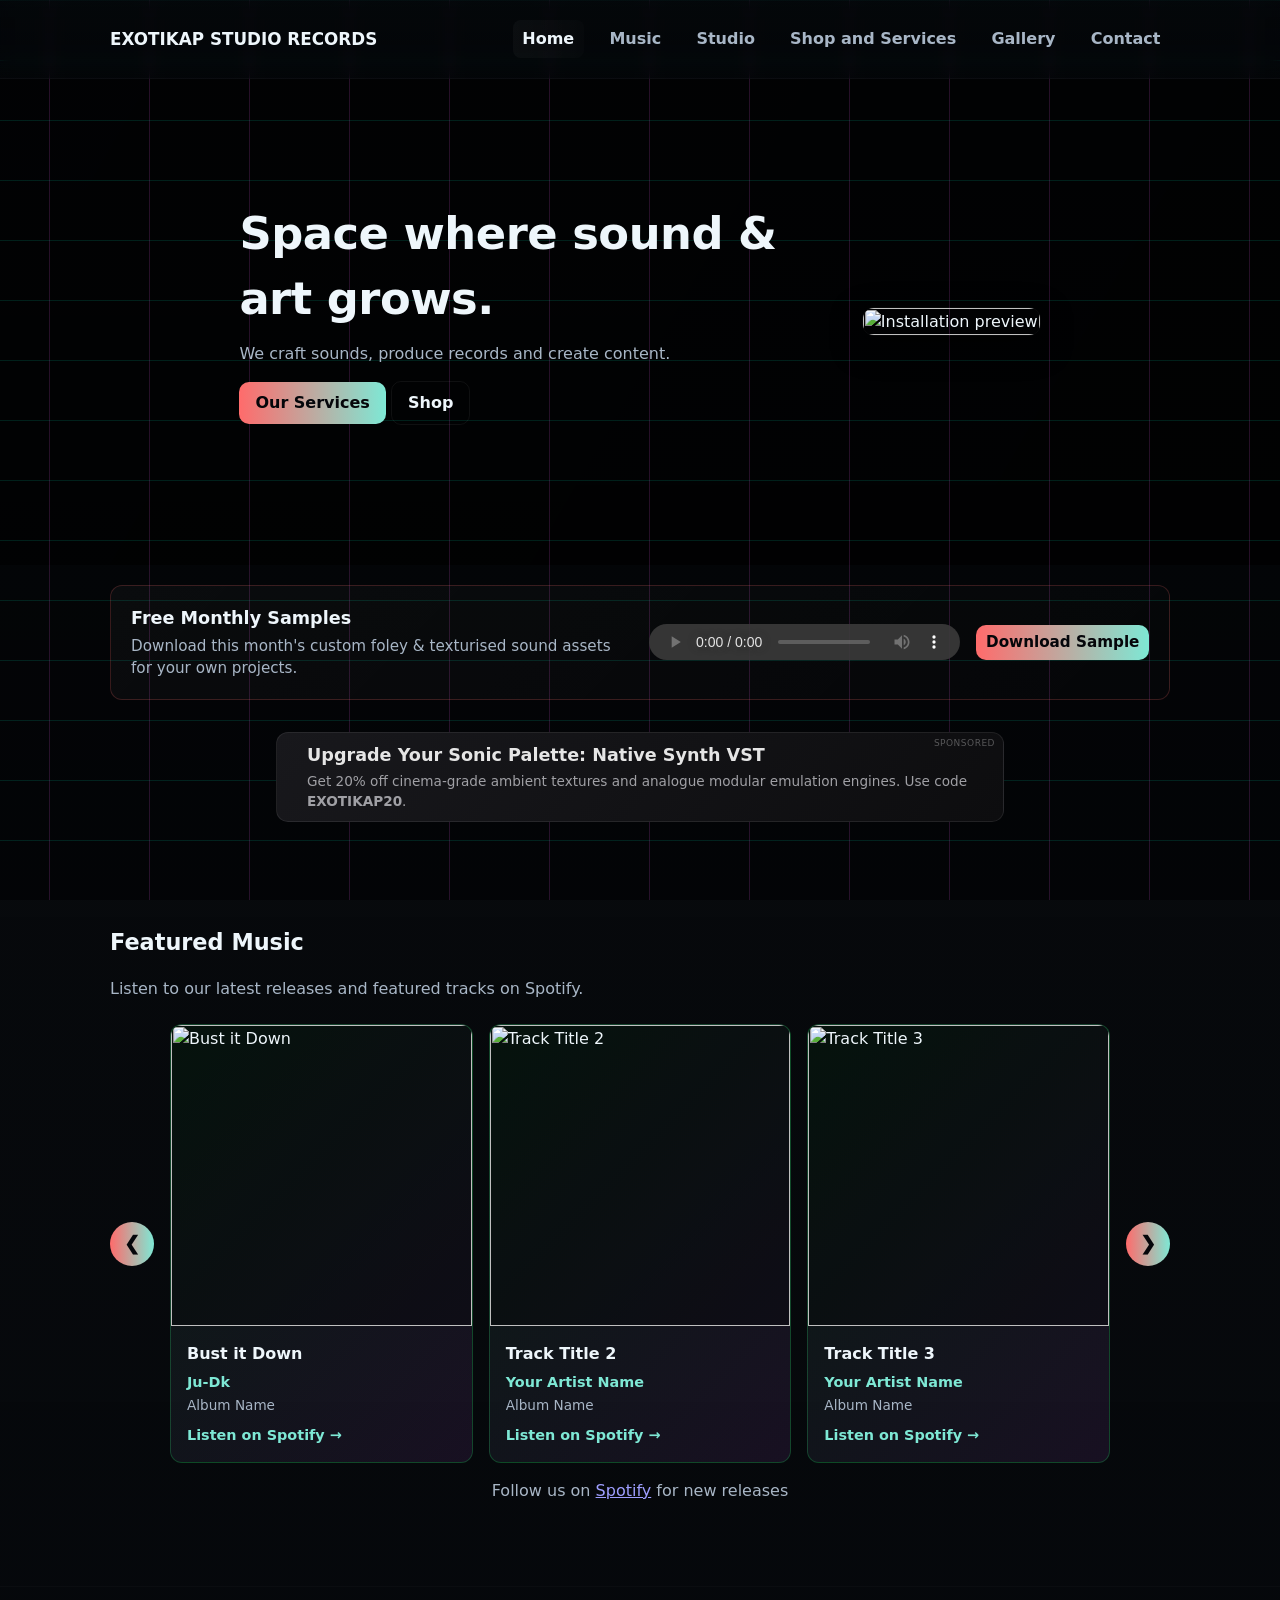
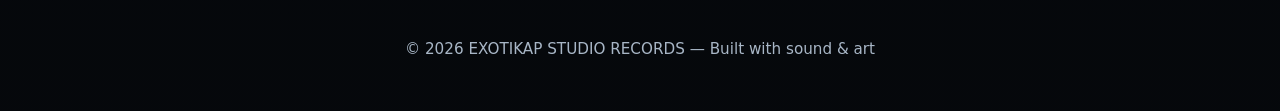
==== commit aa709120: "Enhance SEO and update header structure Updated meta tags for better SEO and changed title. Refactor" ====
--- a/index.html
+++ b/index.html
@@ -1,10 +1,10 @@
-<!DOCTYPE html>
 <html lang="en">
 <head>
-  <meta charset="UTF-8">
-  <meta name="viewport" content="width=device-width, initial-scale=1.0">
-  <title>Music & Releases | Exotikap Studio Records</title>
-  <link rel="stylesheet" href="style.css">
+  <meta charset="utf-8" />
+  <meta name="viewport" content="width=device-width,initial-scale=1" />
+  <meta name="description" content="Music studio, shop and art installations" />
+  <title>EXOTIKAP STUDIO RECORDS — Home</title>
+
   <style>
     :root {
       --bg-img: url('images/bg-abstract.jpg');
@@ -65,7 +65,7 @@
       align-items: center;
       justify-content: space-between;
     }
-    .logo {
+    .brand {
       display: flex;
       align-items: center;
       gap: .6rem;
@@ -74,6 +74,8 @@
       font-weight: 700;
       font-size: 1.05rem;
     }
+    .brand .logo { height: 36px; width: auto; }
+    .brand-text { display: inline-block; }
 
     /* Nav */
     .site-nav {
@@ -93,19 +95,189 @@
       color: var(--text);
       background: linear-gradient(90deg, rgba(255,255,255,0.03), rgba(255,255,255,0.01));
     }
-
-    /* Sections */
+    .nav-toggle {
+      display: none;
+      background: transparent;
+      border: 0;
+      color: var(--text);
+      font-size: 1.35rem;
+      cursor: pointer;
+    }
+
+    /* Hero */
+    .hero {
+      position: relative;
+      padding: 3.25rem 0;
+      min-height: 54vh;
+      display: flex;
+      align-items: center;
+      overflow: hidden;
+    }
+    .hero-overlay {
+      position: absolute; inset: 0;
+      background: linear-gradient(120deg, rgba(0,0,0,0.55), rgba(0,0,0,0.65));
+      pointer-events: none;
+      z-index: 1;
+    }
+    .hero-inner {
+      position: relative;
+      display: flex;
+      gap: 2rem;
+      align-items: center;
+      z-index: 2;
+    }
+    .hero-text { flex: 1; max-width: 58ch; }
+    .hero h1 {
+      margin: 0 0 .6rem 0;
+      font-size: clamp(1.6rem, 3.6vw, 2.8rem);
+      letter-spacing: -0.5px;
+    }
+    .lead { color: var(--muted); margin: 0 0 1rem 0; }
+    .hero-media img {
+      max-width: 340px;
+      width: 100%;
+      border-radius: 12px;
+      box-shadow: 0 10px 30px rgba(0,0,0,0.6);
+      border: 1px solid rgba(255,255,255,0.03);
+    }
+
+    /* Buttons */
+    .btn {
+      display: inline-block;
+      background: linear-gradient(90deg, var(--accent), var(--accent-2));
+      color: #05060a;
+      padding: .6rem 1rem;
+      border-radius: 10px;
+      font-weight: 700;
+      text-decoration: none;
+    }
+    .btn.ghost {
+      background: transparent;
+      color: var(--text);
+      border: 1px solid rgba(255,255,255,0.06);
+    }
+    .btn.small { padding: .4rem .6rem; font-size: .95rem; }
+
+    /* Sections/cards */
     .section { padding: 2rem 0 3rem 0; }
     h2 { margin-top: 0; font-size: 1.4rem; color: var(--text); }
-    
+    .card {
+      background: linear-gradient(180deg, rgba(255,255,255,0.02), rgba(255,255,255,0.01));
+      border-radius: var(--card-radius);
+      padding: 1rem;
+      border: 1px solid rgba(255,255,255,0.03);
+    }
+    .services-grid {
+      display: grid;
+      grid-template-columns: repeat(auto-fit, minmax(220px, 1fr));
+      gap: 1rem;
+    }
+    .price-big {
+      font-size: 1.15rem;
+      font-weight: 800;
+      color: var(--accent-2);
+      margin: 0.35rem 0 0.25rem 0;
+    }
+    .note {
+      font-size: .95rem;
+      color: var(--muted);
+      margin: 0;
+    }
+    .pricing-box {
+      background: linear-gradient(180deg, rgba(255,255,255,0.02), rgba(255,255,255,0.01));
+      padding: 1rem;
+      border-radius: 12px;
+      border: 1px solid rgba(255,255,255,0.03);
+    }
+    .packages { padding-left: 1rem; margin: 0; }
+    .packages li { margin: 0.45rem 0; }
+    .video-grid .card h4 { margin: 0 0 .4rem 0; }
+
+    /* studio */
+    .studio-features {
+      display: flex;
+      gap: 1rem;
+      margin-top: 1rem;
+      flex-wrap: wrap;
+    }
+    .feature {
+      background: rgba(255,255,255,0.02);
+      padding: .6rem 1rem;
+      border-radius: 10px;
+      border: 1px solid rgba(255,255,255,0.02);
+    }
+
+    /* shop */
+    .shop-grid {
+      display: grid;
+      grid-template-columns: repeat(auto-fit, minmax(220px, 1fr));
+      gap: 1rem;
+    }
+    .product img { width: 100%; height: 170px; object-fit: cover; border-radius: 8px; margin-bottom: .6rem; }
+    .price { font-weight: 800; color: var(--accent-2); }
     .muted { color: var(--muted); }
-    .muted a {
-      color: var(--accent-2);
-      text-decoration: none;
-      font-weight: bold;
-    }
-    .muted a:hover {
-      text-decoration: underline;
+
+    /* gallery */
+    .gallery-grid {
+      display: grid;
+      grid-template-columns: repeat(auto-fit, minmax(220px, 1fr));
+      gap: .6rem;
+      margin-top: 1rem;
+    }
+    .gallery-grid img { width: 100%; height: 160px; object-fit: cover; border-radius: 8px; border: 1px solid rgba(255,255,255,0.03); }
+
+    /* Free Audio Player Styling */
+    .sample-container-box {
+      background: linear-gradient(135deg, rgba(255,255,255,0.03) 0%, rgba(255,255,255,0.01) 100%);
+      border: 1px solid rgba(255, 107, 107, 0.2);
+      border-radius: var(--card-radius);
+      padding: 1.25rem;
+      margin-bottom: 1.5rem;
+      display: flex;
+      align-items: center;
+      justify-content: space-between;
+      gap: 1.5rem;
+    }
+    .sample-info { flex: 1; }
+    .sample-info h4 { margin: 0 0 0.25rem 0; font-size: 1.1rem; color: var(--text); }
+    .sample-media-wrapper { display: flex; align-items: center; gap: 1rem; width: 100%; max-width: 500px; }
+    .sample-media-wrapper audio { flex: 1; height: 36px; outline: none; }
+
+    /* footer */
+    .site-footer {
+      border-top: 1px solid rgba(255,255,255,0.02);
+      padding: 1rem 0;
+      color: var(--muted);
+      text-align: center;
+      font-size: .95rem;
+    }
+
+    /* responsive */
+    @media (max-width: 900px) {
+      .hero-inner { flex-direction: column-reverse; align-items: flex-start; }
+      .hero-media img { max-width: 100%; }
+    }
+    @media (max-width: 640px) {
+      .nav-toggle { display: block; }
+      .site-nav { 
+        position: absolute; 
+        right: 1.25rem; 
+        top: 64px; 
+        background: linear-gradient(180deg, rgba(8,9,12,0.95), rgba(8,9,12,0.98));
+        padding: .8rem;
+        border-radius: 10px;
+        flex-direction: column;
+        gap: .4rem;
+        display: none;
+        min-width: 160px;
+        box-shadow: 0 10px 30px rgba(0,0,0,0.6);
+      }
+      .site-nav.open { display: flex; }
+      .site-nav a { padding: .6rem .8rem; }
+      .sample-container-box { flex-direction: column; align-items: stretch; gap: 1rem; }
+      .sample-media-wrapper { max-width: 100%; flex-direction: column; }
+      .sample-media-wrapper audio { width: 100%; }
+      .sample-media-wrapper .btn { width: 100%; text-align: center; }
     }
 
     /* Spotify Carousel */
@@ -215,16 +387,6 @@
     }
     .spotify-link:hover { color: var(--accent); }
 
-    /* Footer */
-    .site-footer {
-      border-top: 1px solid rgba(255,255,255,0.02);
-      padding: 1rem 0;
-      color: var(--muted);
-      text-align: center;
-      font-size: .95rem;
-    }
-
-    /* Responsive */
     @media (max-width: 900px) {
       .spotify-track-container { grid-template-columns: repeat(auto-fit, minmax(200px, 1fr)); }
     }
@@ -233,6 +395,16 @@
       .carousel-btn { width: 40px; height: 40px; font-size: 1rem; }
       .spotify-track-container { grid-template-columns: 1fr; }
     }
+
+    /* Service Cards - Uniform Buttons */
+    .service { display: flex; flex-direction: column; }
+    .service-content { flex: 1; }
+    .service-footer {
+      margin-top: auto;
+      padding-top: 1rem;
+      border-top: 1px solid rgba(255, 255, 255, 0.03);
+    }
+    .service-footer .btn { display: block; text-align: center; width: 100%; }
 
     /* Simple Brick Wallpaper Background */
     body::after {
@@ -259,24 +431,118 @@
       pointer-events: none;
       z-index: 1;
     }
+
+    /* Ad Spaces Styling Framework */
+    .ad-space {
+      display: flex;
+      justify-content: center;
+      align-items: center;
+      background: linear-gradient(135deg, #18181c 0%, #0d0d0f 100%);
+      border: 1px solid rgba(255, 255, 255, 0.08);
+      margin: 2rem auto;
+      border-radius: var(--card-radius, 12px);
+      overflow: hidden;
+      position: relative;
+    }
+    .ad-leaderboard {
+      width: 100%;
+      max-width: 728px;
+      height: 90px;
+    }
+    .ad-box {
+      width: 100%;
+      max-width: 300px;
+      height: 250px;
+      margin: 0 auto;
+    }
+    .ad-sample-link {
+      display: flex;
+      width: 100%;
+      height: 100%;
+      text-decoration: none;
+      align-items: center;
+      color: #ffffff;
+      transition: background 0.3s ease;
+    }
+    .ad-sample-link:hover { background: rgba(255, 255, 255, 0.02); }
+    .ad-tag {
+      position: absolute;
+      top: 4px;
+      right: 8px;
+      font-size: 9px;
+      color: rgba(255,255,255,0.3);
+      text-transform: uppercase;
+      letter-spacing: 0.5px;
+    }
+    .ad-text-content { margin-left: 20px; text-align: left; }
+    .ad-text-content h5 { margin: 0; font-size: 1.1rem; color: #e5e5e5; }
+    .ad-text-content p { margin: 4px 0 0 0; font-size: 0.85rem; color: #a0a0a5; }
   </style>
 </head>
 <body>
-
-  <!-- Navigation Header -->
   <header class="site-header">
     <div class="container header-inner">
-      <div class="logo">EXOTIKAP STUDIO RECORDS</div>
+      <a class="brand" href="#">
+        <img src="images/logo.svg" alt="EXOTIKAP STUDIO RECORDS" class="logo" onerror="this.style.display='none'">
+        <span class="brand-text">EXOTIKAP STUDIO RECORDS</span>
+      </a>
+
+      <button class="nav-toggle" aria-expanded="false" aria-label="Toggle navigation">
+        ☰
+      </button>
+
       <nav class="site-nav" aria-label="Main navigation">
-        <a href="https://exotikap-studio-records.github.io/" class="active">Home</a>
-        <a href="https://exotikap-studio-records.github.io/music.html">Music</a>
-        <a href="https://exotikap-studio-records.github.io/studio.html">Studio</a>
-        <a href="https://exotikap-studio-records.github.io/shop-and-services.html">Shop and Services</a>
-        <a href="https://exotikap-studio-records.github.io/gallery.html">Gallery</a>
-        <a href="https://exotikap-studio-records.github.io/contact.html">Contact</a>
+        <a href="#home" class="active">Home</a>
+        <a href="#music">Music</a>
+        <a href="#studio">Studio</a>
+        <a href="shop-and-services.html">Shop and Services</a> <a href="#gallery">Gallery</a>
+        <a href="#contact">Contact</a>
       </nav>
     </div>
   </header>
+
+  <main>
+    <section id="home" class="hero">
+      <div class="hero-overlay"></div>
+      <div class="container hero-inner">
+        <div class="hero-text">
+          <h1>Space where sound & art grows.</h1>
+          <p class="lead">We craft sounds, produce records and create content.</p>
+          <p class="hero-ctas">
+            <a class="btn" href="shop-and-services.html#services">Our Services</a>
+            <a class="btn ghost" href="shop-and-services.html">Shop</a>
+          </p>
+        </div>
+        <div class="hero-media">
+          <img src="images/hero-art.png" alt="Installation preview" />
+        </div>
+      </div>
+    </section>
+
+    <div class="container">
+      <!-- Free Monthly Sample Audio Block -->
+      <div class="sample-container-box">
+        <div class="sample-info">
+          <h4>Free Monthly Samples</h4>
+          <p class="note">Download this month's custom foley & texturised sound assets for your own projects.</p>
+        </div>
+        <div class="sample-media-wrapper">
+          <audio src="https://docs.google.com/uc?export=download&id=YOUR_FILE_ID" controls controlsList="nodownload"></audio>
+          <a class="btn small" href="https://docs.google.com/uc?export=download&id=YOUR_FILE_ID" download="Exotikap_Free_Sample.mp3">Download Sample</a>
+        </div>
+      </div>
+
+      <!-- Advertisement Space -->
+      <div class="ad-space ad-leaderboard">
+        <span class="ad-tag">Sponsored</span>
+        <a href="https://example.com/partner-deal" target="_blank" rel="noopener" class="ad-sample-link">
+          <div class="ad-text-content" style="margin-left: 30px;">
+            <h5>Upgrade Your Sonic Palette: Native Synth VST</h5>
+            <p>Get 20% off cinema-grade ambient textures and analogue modular emulation engines. Use code <strong>EXOTIKAP20</strong>.</p>
+          </div>
+        </a>
+      </div>
+    </div>
 
   <main class="container">
     <section id="music" class="section">
